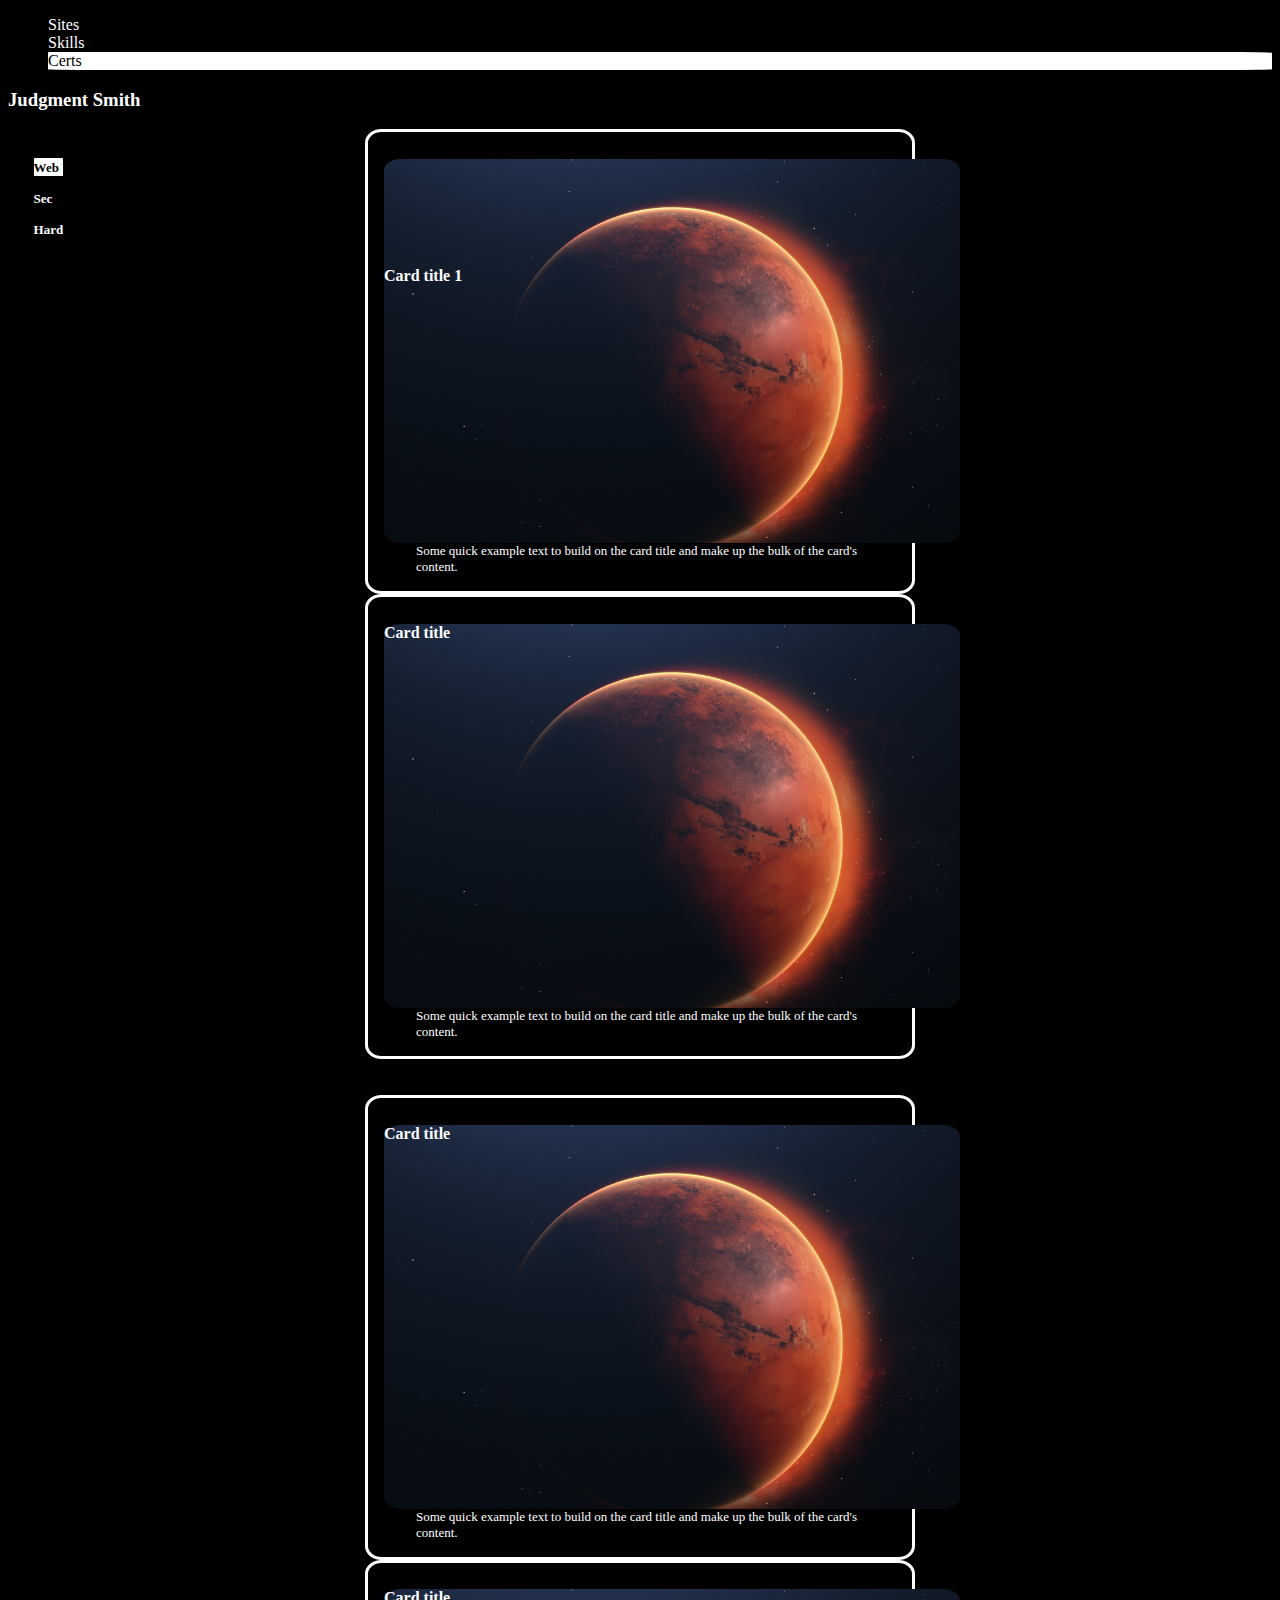
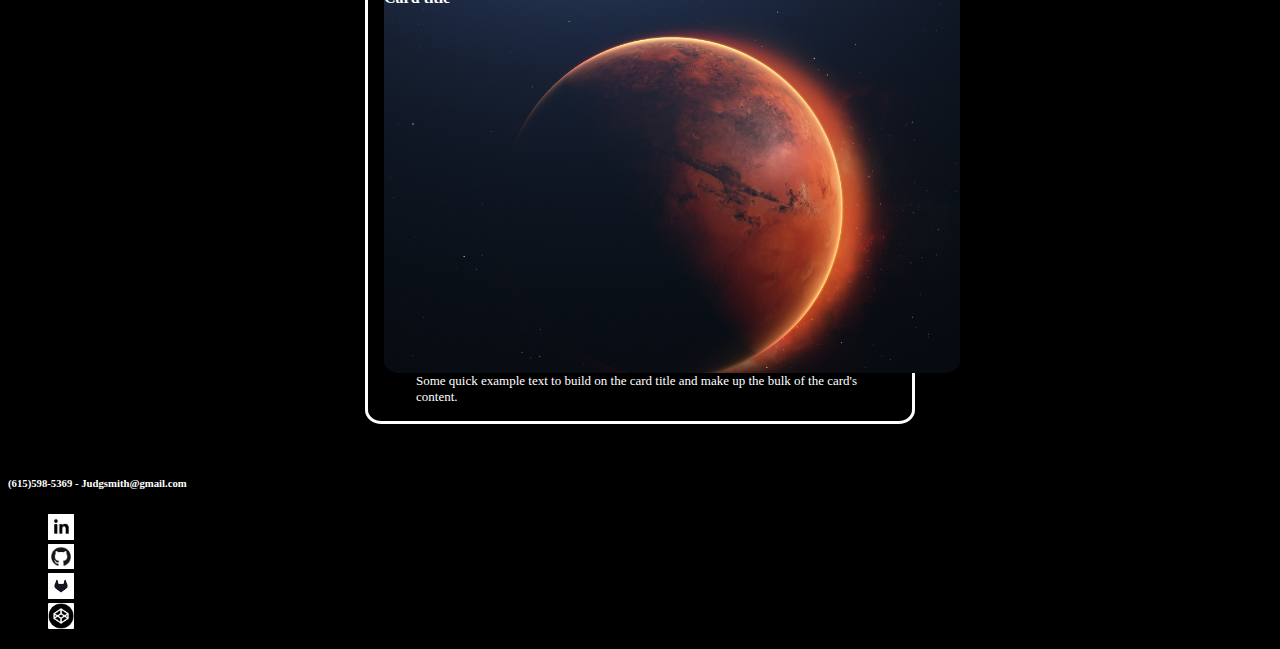
==== certs.html @ 0623de28 "first commit" ====
<!doctype html>
<html lang='en'>
  <head>
    <meta charset='utf-8'>
    <meta name='viewport' content='width=device-width, initial-scale=1'>
    <title>Bootstrap demo</title>
    
    <link href='https://cdn.jsdelivr.net/npm/bootstrap@5.2.2/dist/css/bootstrap.min.css' rel='stylesheet' integrity='sha384-Zenh87qX5JnK2Jl0vWa8Ck2rdkQ2Bzep5IDxbcnCeuOxjzrPF/et3URy9Bv1WTRi' crossorigin='anonymous'>
    <link rel='stylesheet' href='styles.css'>
  </head>
  <body style='background: black;'>

    <div class='container'>

      <header class='d-flex flex-wrap py-3 mb-4 border-bottom justify-content-between'>

        <ul class='nav nav-pills d-flex'>
          <li class='nav-item'><a href='index.html' class='nav-link'>Sites</a></li>
          <li class='nav-item'><a href='skills.html' class='nav-link'>Skills</a></li>
          <li class='nav-item activeLink'><a href='certs.html' class='nav-link activeLink'>Certs</a></li>
        </ul>

      
          <!--span class='fs-4 float-end mb-3 mb-md-0 me-md-auto link-body-emphasis text-decoration-none'>Simple header</span-->
          <h3 class='float-end d-flex'>Judgment Smith</h3>
        
      </header>
      <div class="sortconatiner d-flex flex-wrap mb-4 justify-content-end">
        <ul class='nav nav-pills d-flex float-end border-bottom sort'>
          <li id="1" onclick="sort('web'), setActiveTab('web')" class='nav-item activeTab'><h3 id="h1" class='nav-link tab activeTab'>Web</h3></li>
          <li id="2" onclick="sort('sec'), setActiveTab('sec')" class='nav-item'><h3 id="h2" class='nav-link tab'>Sec</h3></li>
          <li id="3" onclick="sort('hard'), setActiveTab('hard')" class='nav-item'><h3 id="h3" class='nav-link tab'>Hard</h3></li>
        </ul>
      </div>
    </div>
    <div id='cards' >
     <div class='cards d-flex flex-wrap justify-content-between container'>
    
        
      <div class='card-main d-flex row align-items-start'>
            
        <div class='card-img-top  d-flex'> <h1 class='card-title  d-flex'>Card title 1</h1></div>
        
        <div class='card-body  d-flex'>
          <p class='card-text  d-flex'>Some quick example text to build on the card title and make up the bulk of the card's content.</p>
          
        </div>
      </div>
       
          <div class='card-main d-flex row align-items-start'>
            
            <div class='card-img-top  d-flex'> <h1 class='card-title  d-flex'>Card title</h1></div>
            
            <div class='card-body  d-flex'>
              <p class='card-text  d-flex'>Some quick example text to build on the card title and make up the bulk of the card's content.</p>
              
            </div>
          </div>
      </div>
    
      <br>
      <br>
      <div class='cards d-flex flex-wrap justify-content-between container'>
    
        
        <div class='card-main d-flex row align-items-start'>
              
          <div class='card-img-top  d-flex'> <h1 class='card-title  d-flex'>Card title</h1></div>
          
          <div class='card-body  d-flex'>
            <p class='card-text  d-flex'>Some quick example text to build on the card title and make up the bulk of the card's content.</p>
            
          </div>
        </div>
         
            <div class='card-main d-flex row align-items-start'>
              
              <div class='card-img-top  d-flex'> <h1 class='card-title  d-flex'>Card title</h1></div>
              
              <div class='card-body  d-flex'>
                <p class='card-text  d-flex'>Some quick example text to build on the card title and make up the bulk of the card's content.</p>
                
              </div>
            </div>
        </div>
    
      </div>
    
      <div class='container'>
        <footer class='d-flex flex-wrap justify-content-between align-items-center py-3 my-4 border-top'>
          <div class='col-md-4 d-flex align-items-center'>
            <a href='/' class='mb-3 me-2 mb-md-0 text-body-secondary text-decoration-none lh-1'>
              <svg class='bi' width='30' height='24'><use xlink:href='#bootstrap'></use></svg>
            </a>
            
          <h6 class='mb-3 mb-md-0 text-body-secondary'>(615)598-5369 - Judgsmith@gmail.com</h6>
          </div>
  
          <ul class='nav col-md-4 justify-content-end list-unstyled d-flex'>
            <li class='ms-3'><a class='text-body-secondary' href='https://www.linkedin.com/in/judgmentsmith'><image class="logo" src="assets/linkedinLogo.png"></a></li>
            <li class='ms-3'><a class='text-body-secondary' href='https://github.com/TheBestNinja'><image class="logo" src="assets/GitHubLogo.png"></a></li>
            <li class='ms-3'><a class='text-body-secondary' href='https://gitlab.com/judgsmith'><image class="logo" src="assets/gitlabLogo.jpg"></a></li>
            <li class='ms-3'><a class='text-body-secondary' href='https://codepen.io/guildshark'><image class="logo" src="assets/codepenLogo.png"></a></li>
          </ul>
        </footer>
      </div>

        <script src='main.js'></script>
    <script src='https://cdn.jsdelivr.net/npm/bootstrap@5.2.2/dist/js/bootstrap.bundle.min.js' integrity='sha384-OERcA2EqjJCMA+/3y+gxIOqMEjwtxJY7qPCqsdltbNJuaOe923+mo//f6V8Qbsw3' crossorigin='anonymous'></script>
  </body>
</html>
---- styles.css ----
body{
    background: black;
}
header{
    background-color: black;     
}
.card-img-top{
    background-color: black;  
    width: 40vw;
}
.card-body{
    background-color: black;  
    width: 40vw;
}
.card-text{
    background-color: black;  
    width: 35vw;
    margin: auto;
}
.card-main{
    border: 0.2rem solid white;
    border-radius: 3%;
    padding: 1rem;
    width: 40vw; 
    margin: auto;
}
.card-img-top{
    width: 45vw;
    height: 30vw;
    background: url('placeholder.jpg');
    background-size: cover;
    border-radius: 3%;
}

.container{
    border-color: red;
}
h3{
    color: white;
}
p{
    color: white;
    font-size: small;
}
h1{
    color: white;
    font-size: medium;
}
h6{
    color: white;
}

span{
    color: #c9bebe;
}
.nav-link{
    color: white;
}
.nav-link:hover{
    color: rgb(230, 206, 206);
}
.activeLink{
    background: white;
    color: black;
    border-radius: 4%;
}
.activeTab{
    background: white;
    color: black;
    border-radius: 4% 4% 0 0;
}
.tab{

    font-size: small;
    
}
.logo{
    width: 2vw;
    border-radius: 4%;
    background-color: white;
}
.sort{
    width: max-content;
    float: left;
    padding-left: 2vw;
    
}
.sortconatiner{
    width: 80vw;
    float: left;
}
a{
    text-decoration: none;
}
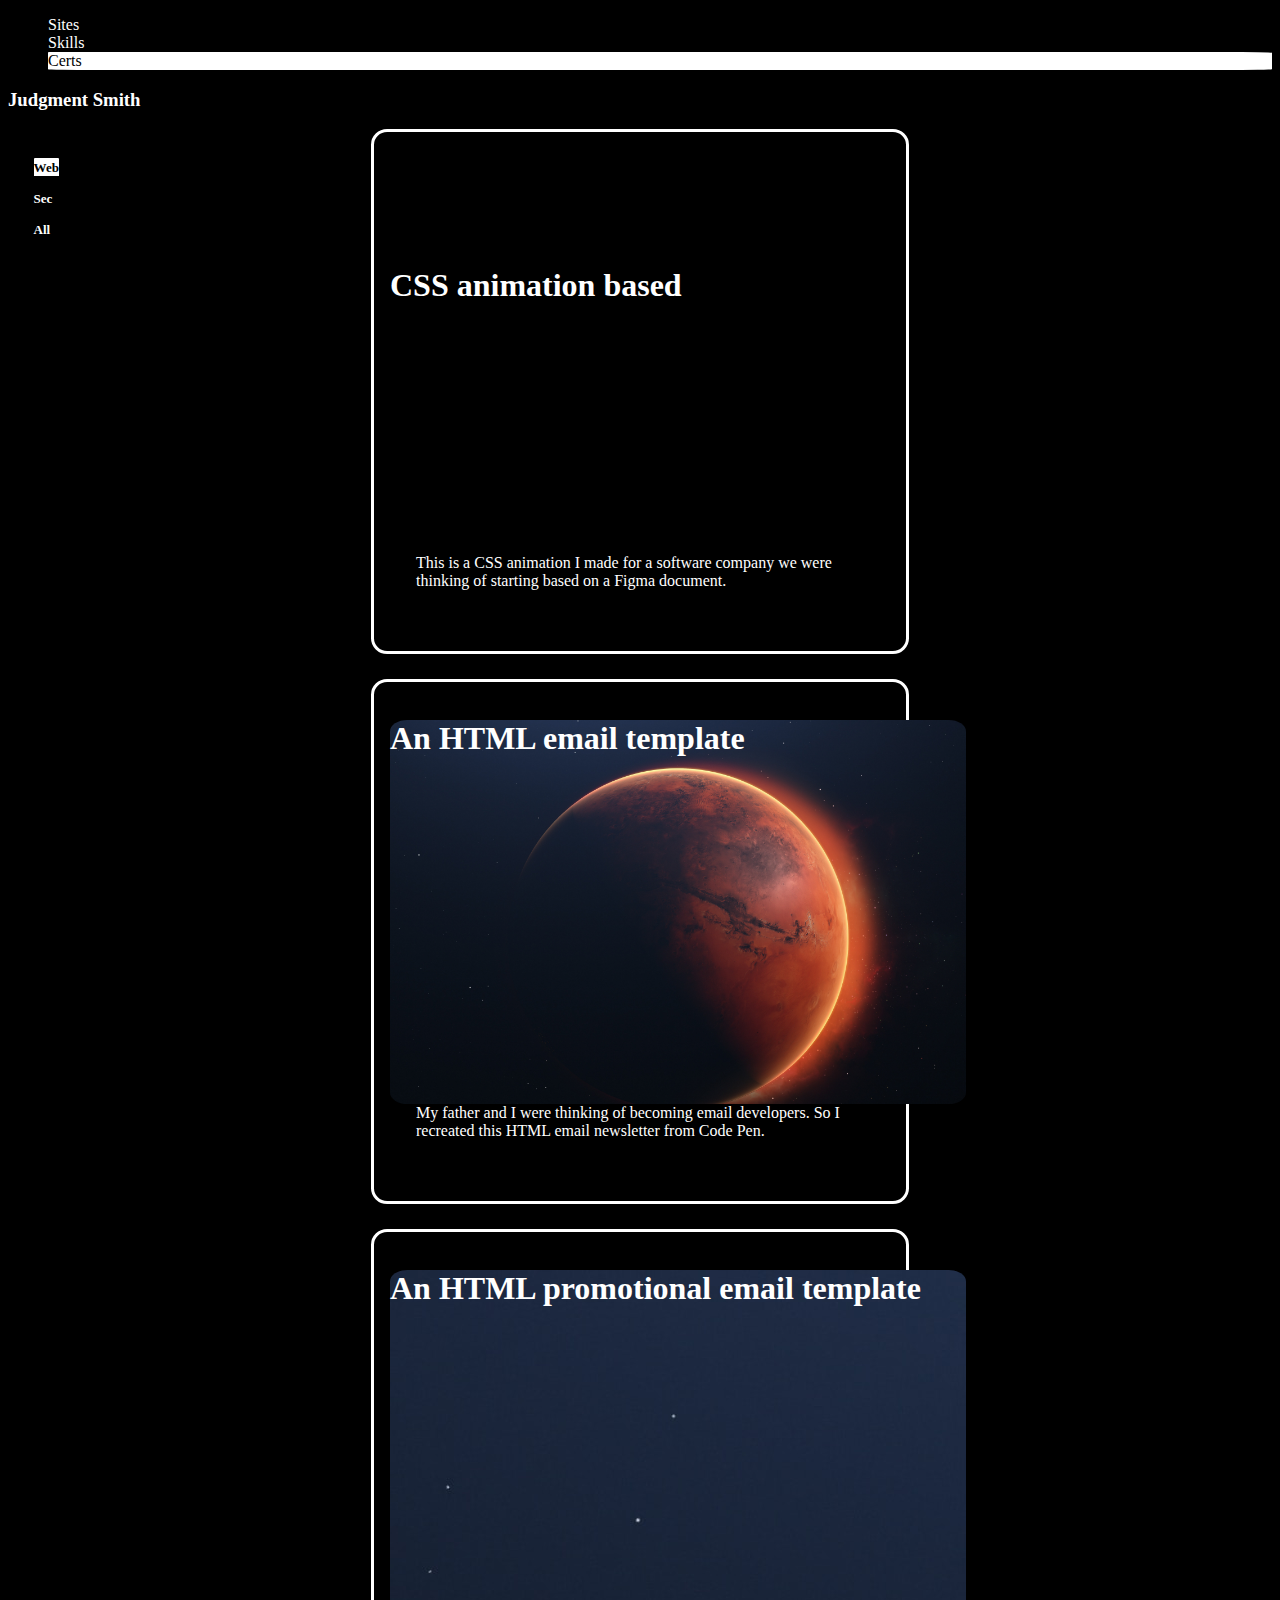
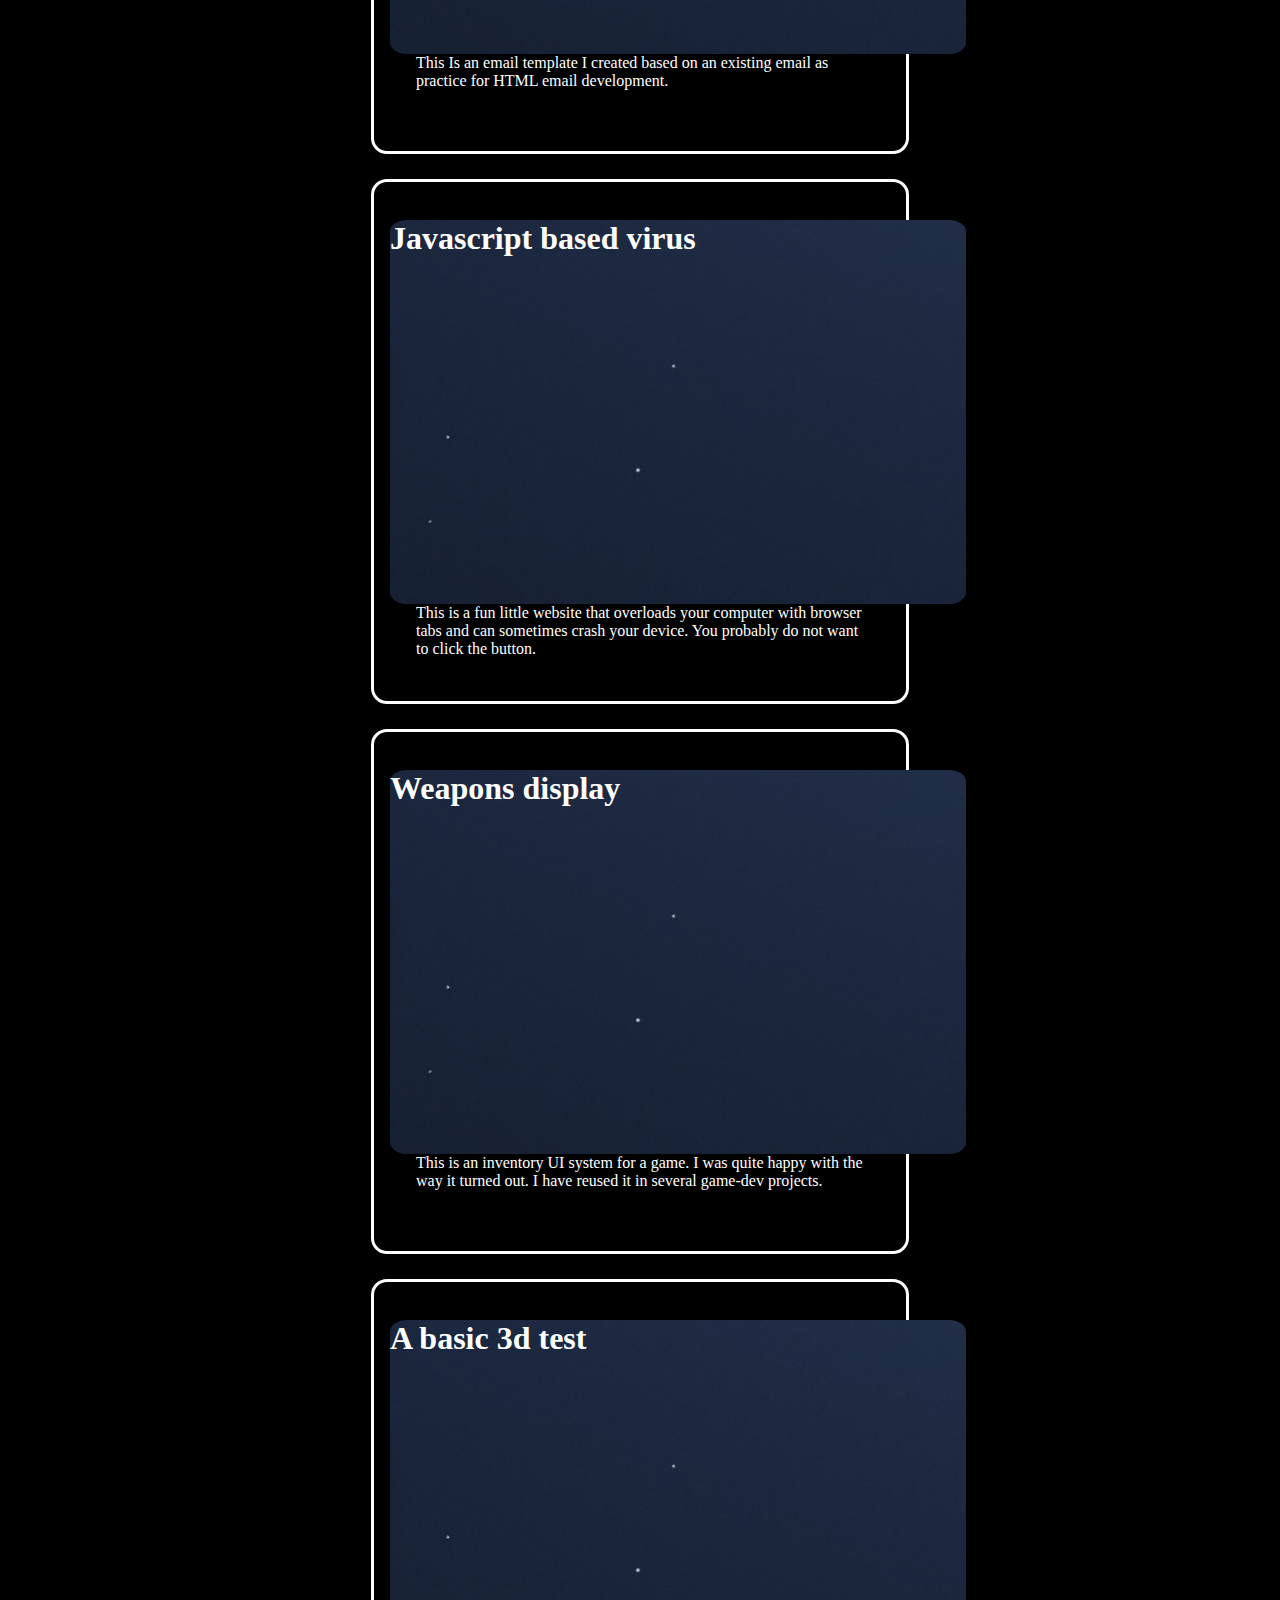
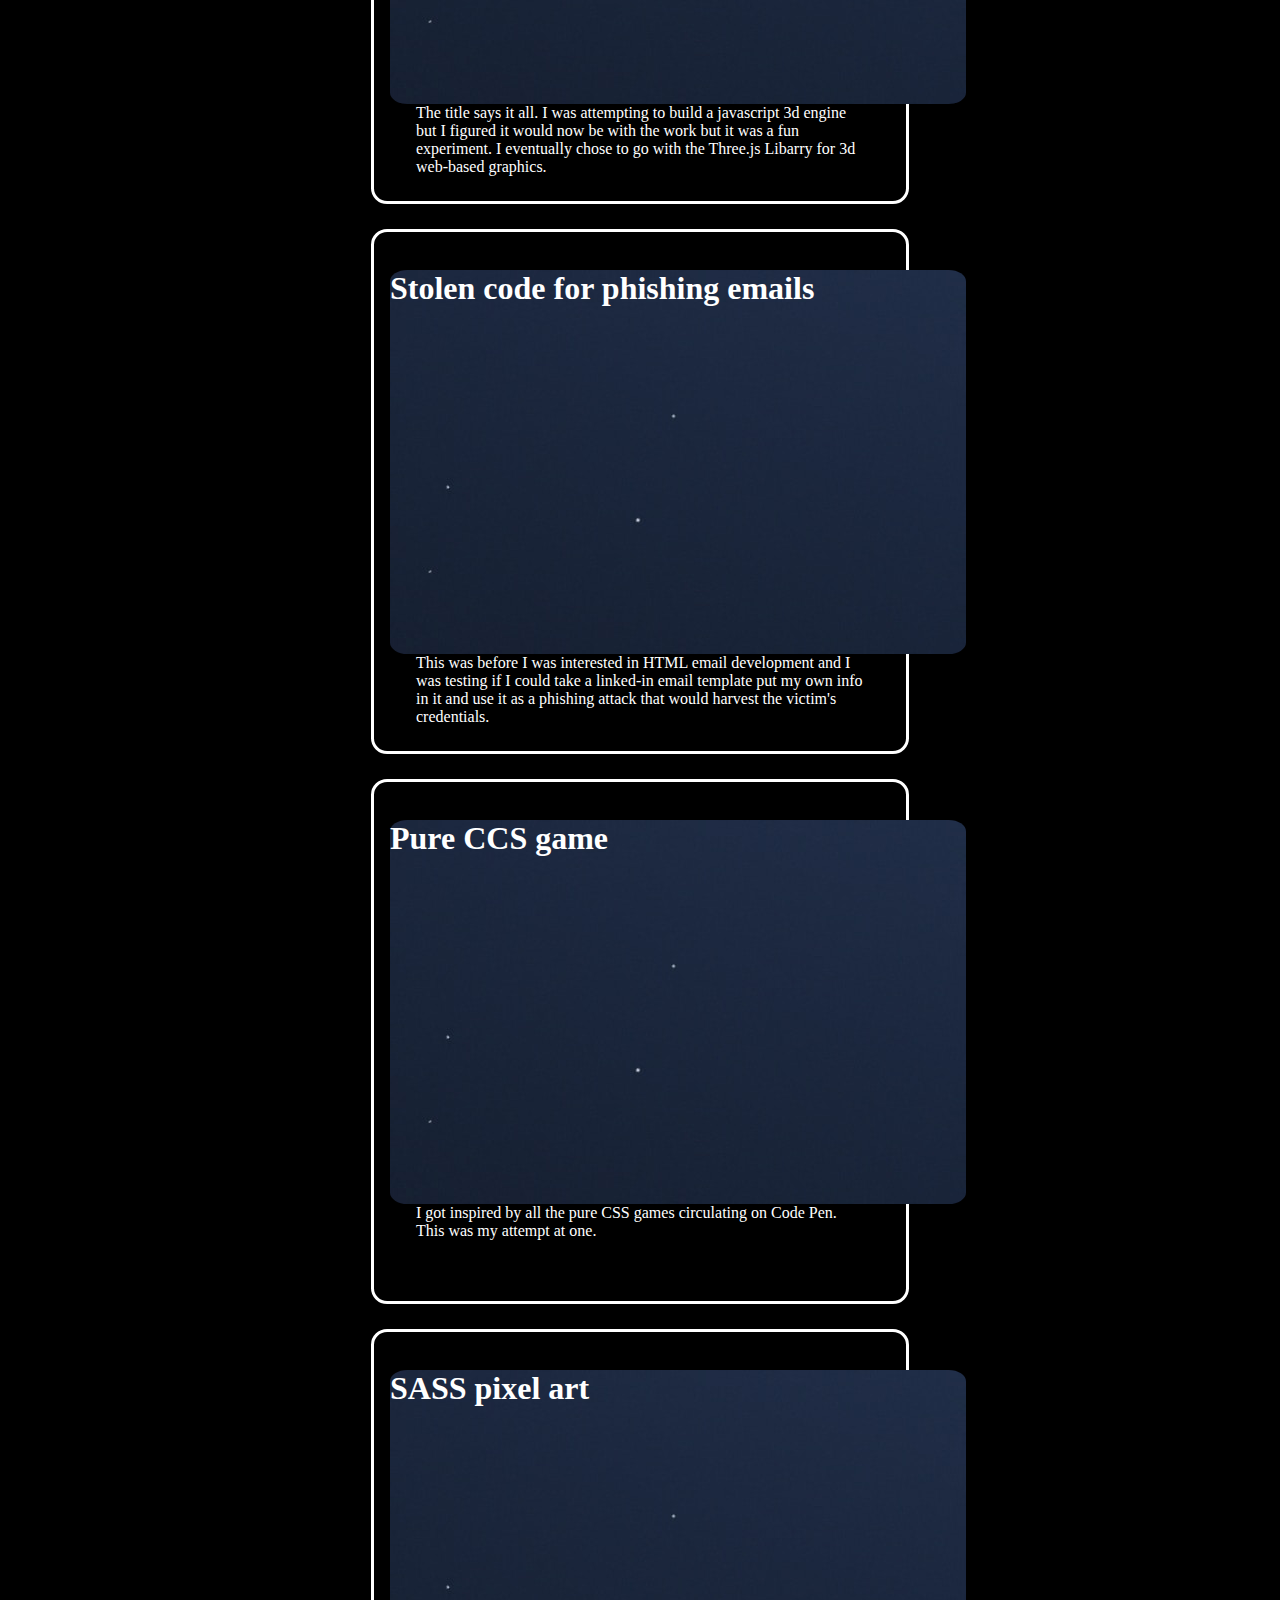
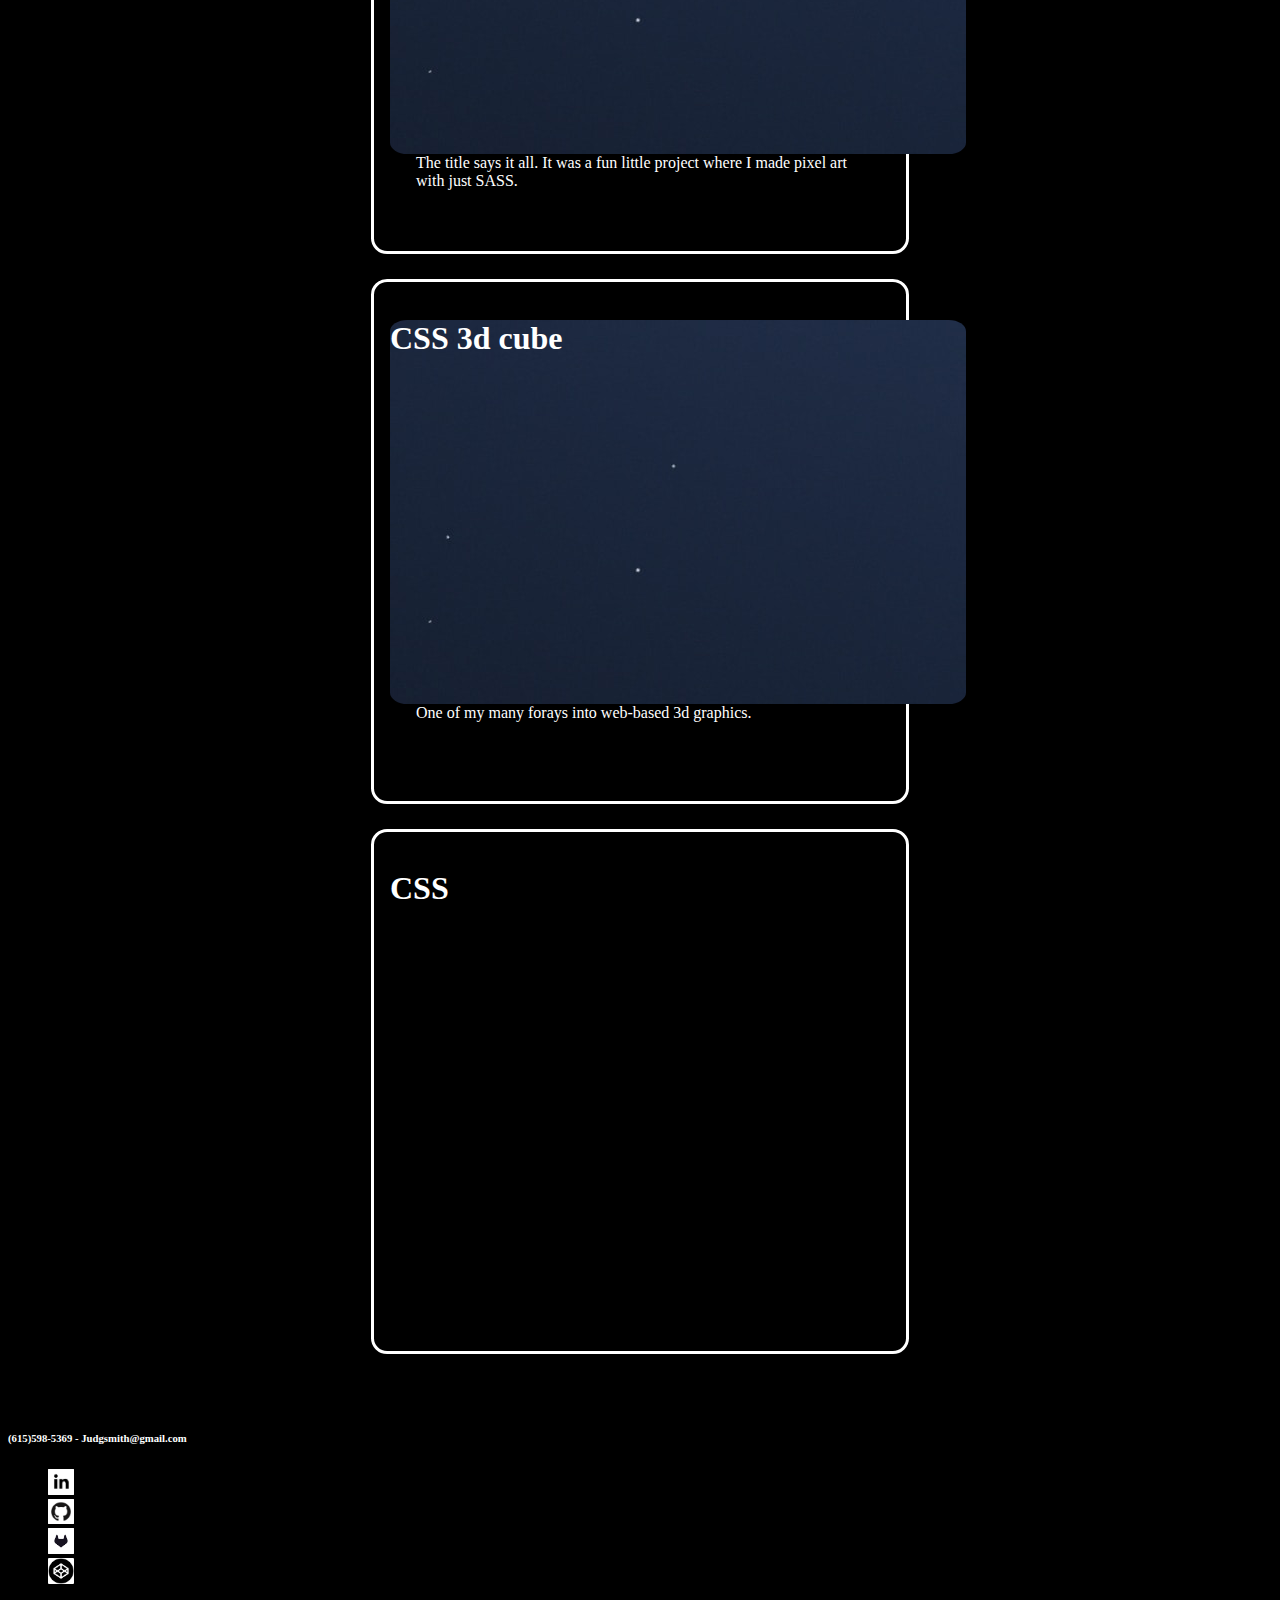
==== commit 4876d37c: "commit" ====
--- a/certs.html
+++ b/certs.html
@@ -8,7 +8,7 @@
     <link href='https://cdn.jsdelivr.net/npm/bootstrap@5.2.2/dist/css/bootstrap.min.css' rel='stylesheet' integrity='sha384-Zenh87qX5JnK2Jl0vWa8Ck2rdkQ2Bzep5IDxbcnCeuOxjzrPF/et3URy9Bv1WTRi' crossorigin='anonymous'>
     <link rel='stylesheet' href='styles.css'>
   </head>
-  <body style='background: black;'>
+  <body style='background: black;' onload="sort('all')">
 
     <div class='container'>
 
@@ -24,57 +24,49 @@
           <!--span class='fs-4 float-end mb-3 mb-md-0 me-md-auto link-body-emphasis text-decoration-none'>Simple header</span-->
           <h3 class='float-end d-flex'>Judgment Smith</h3>
         
-      </header>
-      <div class="sortconatiner d-flex flex-wrap mb-4 justify-content-end">
-        <ul class='nav nav-pills d-flex float-end border-bottom sort'>
-          <li id="1" onclick="sort('web'), setActiveTab('web')" class='nav-item activeTab'><h3 id="h1" class='nav-link tab activeTab'>Web</h3></li>
-          <li id="2" onclick="sort('sec'), setActiveTab('sec')" class='nav-item'><h3 id="h2" class='nav-link tab'>Sec</h3></li>
-          <li id="3" onclick="sort('hard'), setActiveTab('hard')" class='nav-item'><h3 id="h3" class='nav-link tab'>Hard</h3></li>
-        </ul>
-      </div>
-    </div>
-    <div id='cards' >
-     <div class='cards d-flex flex-wrap justify-content-between container'>
-    
-        
-      <div class='card-main d-flex row align-items-start'>
-            
-        <div class='card-img-top  d-flex'> <h1 class='card-title  d-flex'>Card title 1</h1></div>
-        
-        <div class='card-body  d-flex'>
-          <p class='card-text  d-flex'>Some quick example text to build on the card title and make up the bulk of the card's content.</p>
+        </header>
+      
+        <div class="sortconatiner d-flex flex-wrap mb-4 justify-content-end">
+          <ul class='nav nav-pills d-flex float-end border-bottom sort'>
+            <li id="1" onclick="sort('web'), setActiveTab('web')" class='nav-item activeTab'><h3 id="h1" class='nav-link tab activeTab'>Web</h3></li>
+            <li id="2" onclick="sort('sec'), setActiveTab('sec')" class='nav-item'><h3 id="h2" class='nav-link tab'>Sec</h3></li>
+            <li id="4" onclick="sort('all'), setActiveTab('all')" class='nav-item'><h3 id="h4" class='nav-link tab'>All</h3></li>
+          </ul>
           
         </div>
-      </div>
-       
+        <div id='cards' class='cards d-flex flex-wrap justify-content-between container' >
+        
+         <div class='cards d-flex flex-wrap justify-content-between container'>
+        
+            
           <div class='card-main d-flex row align-items-start'>
-            
-            <div class='card-img-top  d-flex'> <h1 class='card-title  d-flex'>Card title</h1></div>
+                
+            <div class='card-img-top  d-flex'  style='background: url("assets/placeholder.jpg")'> <h1 class='card-title  d-flex'>Card title 1</h1></div>
             
             <div class='card-body  d-flex'>
               <p class='card-text  d-flex'>Some quick example text to build on the card title and make up the bulk of the card's content.</p>
               
             </div>
           </div>
-      </div>
-    
-      <br>
-      <br>
-      <div class='cards d-flex flex-wrap justify-content-between container'>
-    
+           
+              <div class='card-main d-flex row align-items-start'>
+                
+                <div class='card-img-top  d-flex'> <h1 class='card-title  d-flex'>Card title</h1></div>
+                
+                <div class='card-body  d-flex'>
+                  <p class='card-text  d-flex'>Some quick example text to build on the card title and make up the bulk of the card's content.</p>
+                  
+                </div>
+              </div>
         
-        <div class='card-main d-flex row align-items-start'>
-              
-          <div class='card-img-top  d-flex'> <h1 class='card-title  d-flex'>Card title</h1></div>
-          
-          <div class='card-body  d-flex'>
-            <p class='card-text  d-flex'>Some quick example text to build on the card title and make up the bulk of the card's content.</p>
+          </div>
+        
+        
+          <div class='cards d-flex flex-wrap justify-content-between container'>
+        
             
-          </div>
-        </div>
-         
             <div class='card-main d-flex row align-items-start'>
-              
+                  
               <div class='card-img-top  d-flex'> <h1 class='card-title  d-flex'>Card title</h1></div>
               
               <div class='card-body  d-flex'>
@@ -82,28 +74,38 @@
                 
               </div>
             </div>
-        </div>
-    
-      </div>
-    
-      <div class='container'>
-        <footer class='d-flex flex-wrap justify-content-between align-items-center py-3 my-4 border-top'>
-          <div class='col-md-4 d-flex align-items-center'>
-            <a href='/' class='mb-3 me-2 mb-md-0 text-body-secondary text-decoration-none lh-1'>
-              <svg class='bi' width='30' height='24'><use xlink:href='#bootstrap'></use></svg>
-            </a>
-            
-          <h6 class='mb-3 mb-md-0 text-body-secondary'>(615)598-5369 - Judgsmith@gmail.com</h6>
+             
+                <div class='card-main d-flex row align-items-start'>
+                  
+                  <div class='card-img-top  d-flex'> <h1 class='card-title  d-flex'>Card title</h1></div>
+                  
+                  <div class='card-body  d-flex'>
+                    <p class='card-text  d-flex'>Some quick example text to build on the card title and make up the bulk of the card's content.</p>
+                    
+                  </div>
+                </div>
+            </div>
+        
           </div>
-  
-          <ul class='nav col-md-4 justify-content-end list-unstyled d-flex'>
-            <li class='ms-3'><a class='text-body-secondary' href='https://www.linkedin.com/in/judgmentsmith'><image class="logo" src="assets/linkedinLogo.png"></a></li>
-            <li class='ms-3'><a class='text-body-secondary' href='https://github.com/TheBestNinja'><image class="logo" src="assets/GitHubLogo.png"></a></li>
-            <li class='ms-3'><a class='text-body-secondary' href='https://gitlab.com/judgsmith'><image class="logo" src="assets/gitlabLogo.jpg"></a></li>
-            <li class='ms-3'><a class='text-body-secondary' href='https://codepen.io/guildshark'><image class="logo" src="assets/codepenLogo.png"></a></li>
-          </ul>
-        </footer>
-      </div>
+        
+            <div class='container'>
+              <footer class='d-flex flex-wrap justify-content-between align-items-center py-3 my-4 border-top'>
+                <div class='col-md-4 d-flex align-items-center'>
+                  <a href='/' class='mb-3 me-2 mb-md-0 text-body-secondary text-decoration-none lh-1'>
+                    <svg class='bi' width='30' height='24'><use xlink:href='#bootstrap'></use></svg>
+                  </a>
+                  
+                <h6 class='mb-3 mb-md-0 text-body-secondary'>(615)598-5369 - Judgsmith@gmail.com</h6>
+                </div>
+        
+                <ul class='nav col-md-4 justify-content-end list-unstyled d-flex'>
+                  <li class='ms-3'><a class='text-body-secondary' href='https://www.linkedin.com/in/judgmentsmith'><image class="logo" src="assets/linkedinLogo.png"></a></li>
+                  <li class='ms-3'><a class='text-body-secondary' href='https://github.com/TheBestNinja'><image class="logo" src="assets/GitHubLogo.png"></a></li>
+                  <li class='ms-3'><a class='text-body-secondary' href='https://gitlab.com/judgsmith'><image class="logo" src="assets/gitlabLogo.jpg"></a></li>
+                  <li class='ms-3'><a class='text-body-secondary' href='https://codepen.io/guildshark'><image class="logo" src="assets/codepenLogo.png"></a></li>
+                </ul>
+              </footer>
+            </div>
 
         <script src='main.js'></script>
     <script src='https://cdn.jsdelivr.net/npm/bootstrap@5.2.2/dist/js/bootstrap.bundle.min.js' integrity='sha384-OERcA2EqjJCMA+/3y+gxIOqMEjwtxJY7qPCqsdltbNJuaOe923+mo//f6V8Qbsw3' crossorigin='anonymous'></script>
--- a/styles.css
+++ b/styles.css
@@ -4,26 +4,13 @@
 header{
     background-color: black;     
 }
-.card-img-top{
-    background-color: black;  
-    width: 40vw;
-}
-.card-body{
-    background-color: black;  
-    width: 40vw;
-}
+
 .card-text{
     background-color: black;  
     width: 35vw;
     margin: auto;
 }
-.card-main{
-    border: 0.2rem solid white;
-    border-radius: 3%;
-    padding: 1rem;
-    width: 40vw; 
-    margin: auto;
-}
+
 .card-img-top{
     width: 45vw;
     height: 30vw;
@@ -33,18 +20,17 @@
 }
 
 .container{
-    border-color: red;
+    border-color: rgb(255, 255, 255)(255, 255, 255);
 }
 h3{
     color: white;
 }
 p{
     color: white;
-    font-size: small;
+    
 }
 h1{
-    color: white;
-    font-size: medium;
+    color: white; 
 }
 h6{
     color: white;
@@ -55,6 +41,7 @@
 }
 .nav-link{
     color: white;
+
 }
 .nav-link:hover{
     color: rgb(230, 206, 206);
@@ -70,10 +57,9 @@
     border-radius: 4% 4% 0 0;
 }
 .tab{
+    font-size: small; 
+}
 
-    font-size: small;
-    
-}
 .logo{
     width: 2vw;
     border-radius: 4%;
@@ -91,4 +77,118 @@
 }
 a{
     text-decoration: none;
-}+}
+.cardrow{
+    
+    margin: auto;
+    width: fit-content;
+}
+#cards{
+    margin: auto;
+    width: 80vw;
+}
+
+
+.card-main{
+    border: 0.2rem solid white;
+    border-radius: 3%;
+    padding: 1rem;
+    width: 38vw; 
+    height: 38vw; 
+    min-width: 500px;
+    margin: auto;
+    margin-bottom: 2vw;
+}
+
+@media screen and (max-device-width: 4in) and (orientation: landscape){
+    .card-main{
+        border: 0.2rem solid rgb(255, 255, 255);
+        border-radius: 3%;
+        padding: 1vw;
+        width: 70vw;  
+        height: fit-content;
+        margin: auto;
+        margin-bottom: 2vw;
+    }
+
+    .card-img-top{
+        width: 68vw;
+        height: 68vw;
+        background: url('placeholder.jpg');
+        background-size: cover;
+        border-radius: 3%;
+        margin: auto;
+    }
+    .card-text{
+        background-color: black;  
+        width: 68vw;
+        margin: auto;
+        font-size: 2vw;
+    }
+    .tab{
+        font-size: 20px;
+    }
+    .sort{
+        width: max-content;
+       margin-right: 10vw;
+         
+    }
+    .logo{
+        width: 4vw;
+        border-radius: 4%;
+        background-color: white;
+    }
+    h3{
+        color: white;
+        font-size: 3vw;
+    }
+}
+
+
+@media screen and (max-device-width: 4in) and (orientation: portrait){
+    .card-main{
+        border: 0.2rem solid rgb(255, 255, 255);
+        border-radius: 3%;
+        padding: 1vw;
+        width: 70vw;  
+        height: fit-content;
+        margin: auto;
+        margin-bottom: 2vw;
+    }
+
+    .card-img-top{
+        width: 68vw;
+        height: 68vw;
+        background: url('placeholder.jpg');
+        background-size: cover;
+        border-radius: 3%;
+        margin: auto;
+    }
+    .card-text{
+        background-color: black;  
+        width: 68vw;
+        margin: auto;
+        font-size: 2vw;
+    }
+
+    .sort{
+        width: max-content;
+       margin: auto;
+       padding-left: 0;    
+    }
+    .tab{
+        font-size: 25px;
+    }
+    .logo{
+        width: 4vw;
+        border-radius: 4%;
+        background-color: white;
+    }
+    h3{
+        color: white;
+        font-size: 3vw;
+    }
+    .nav-link{
+        font-size: 3vw;
+    }
+}
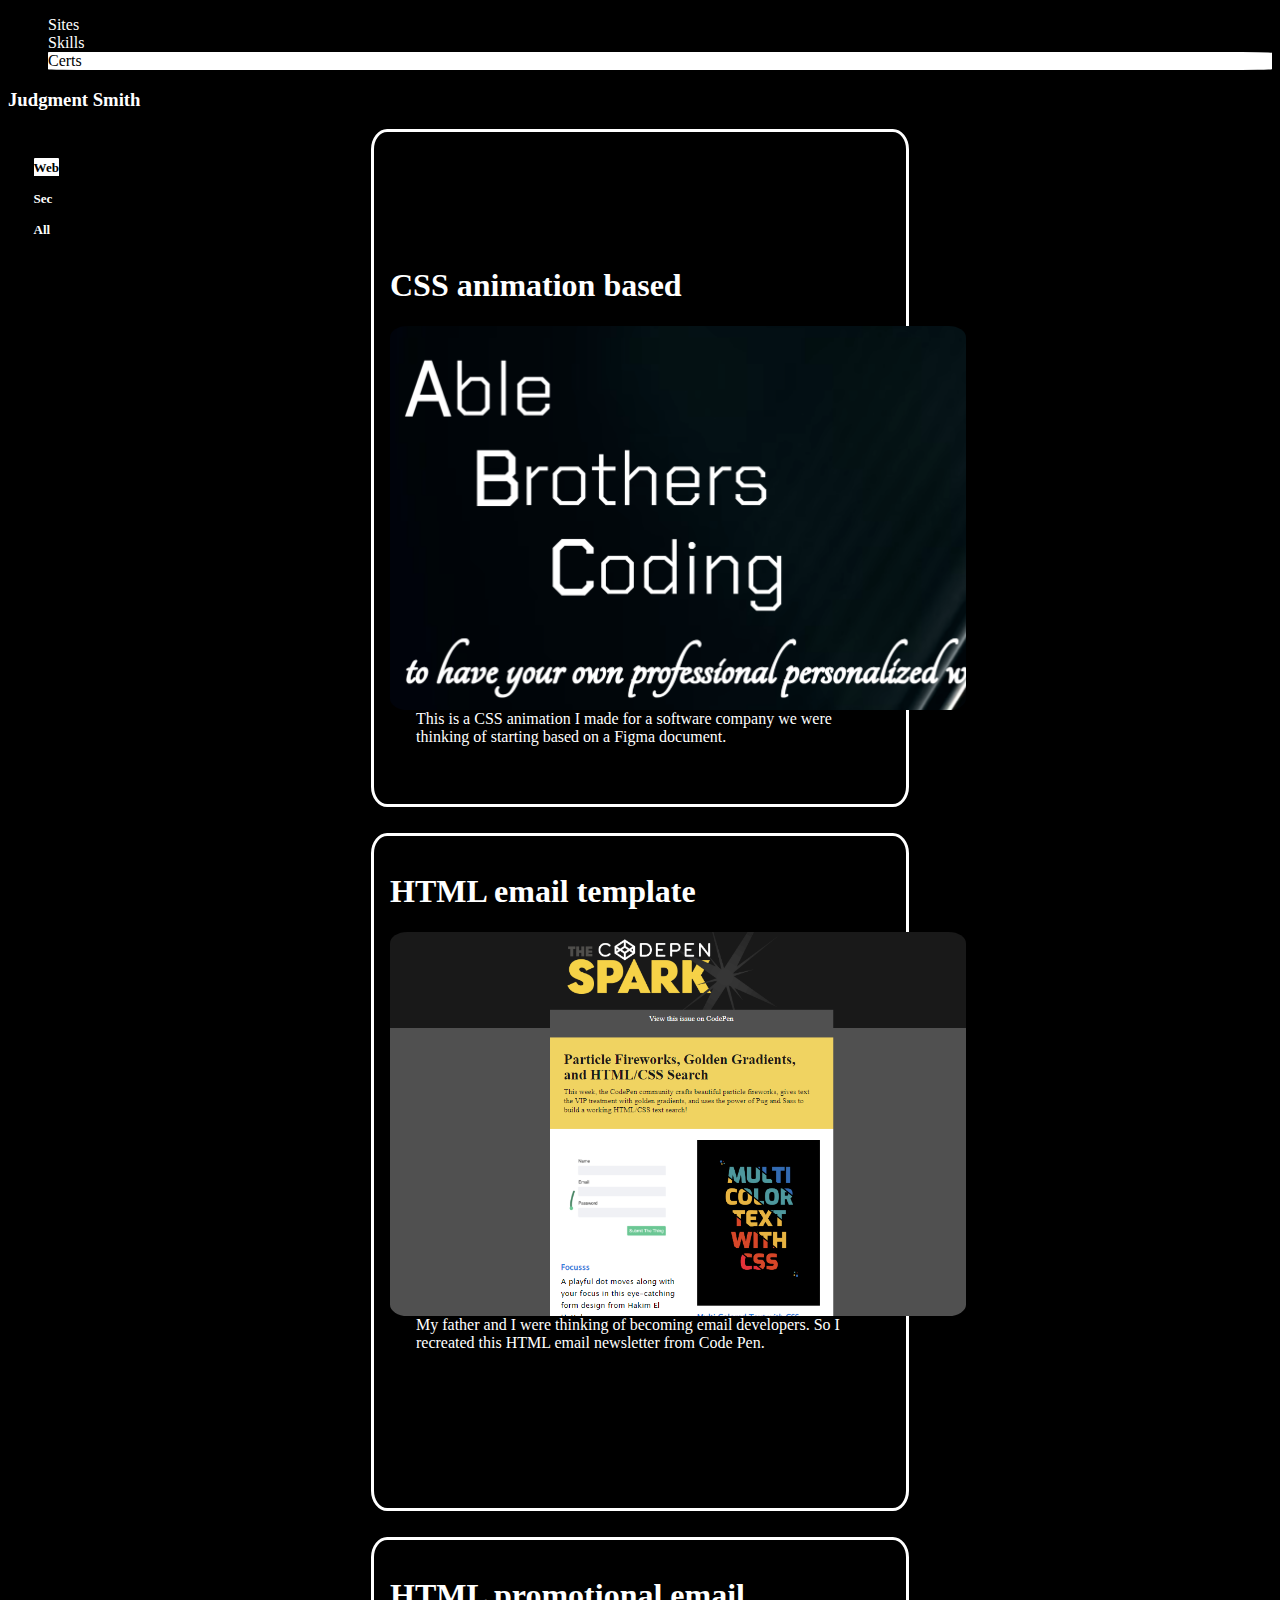
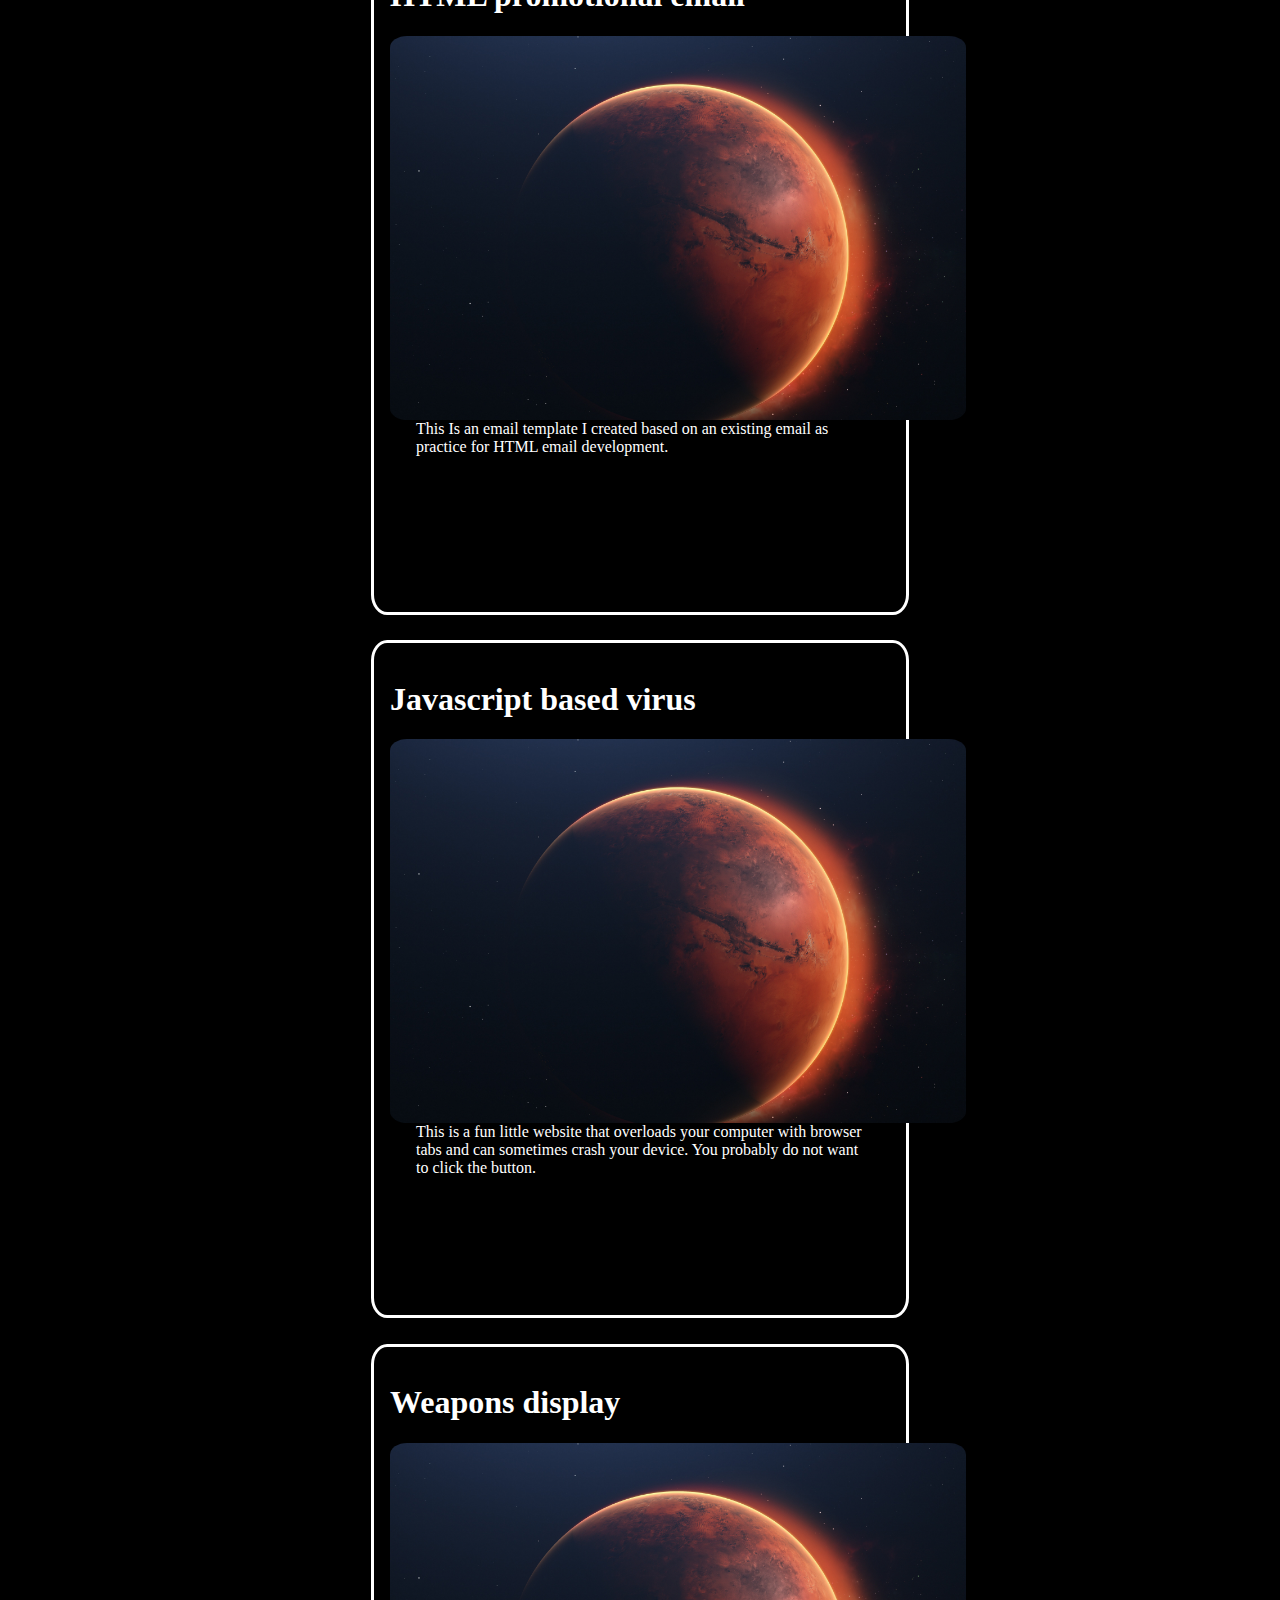
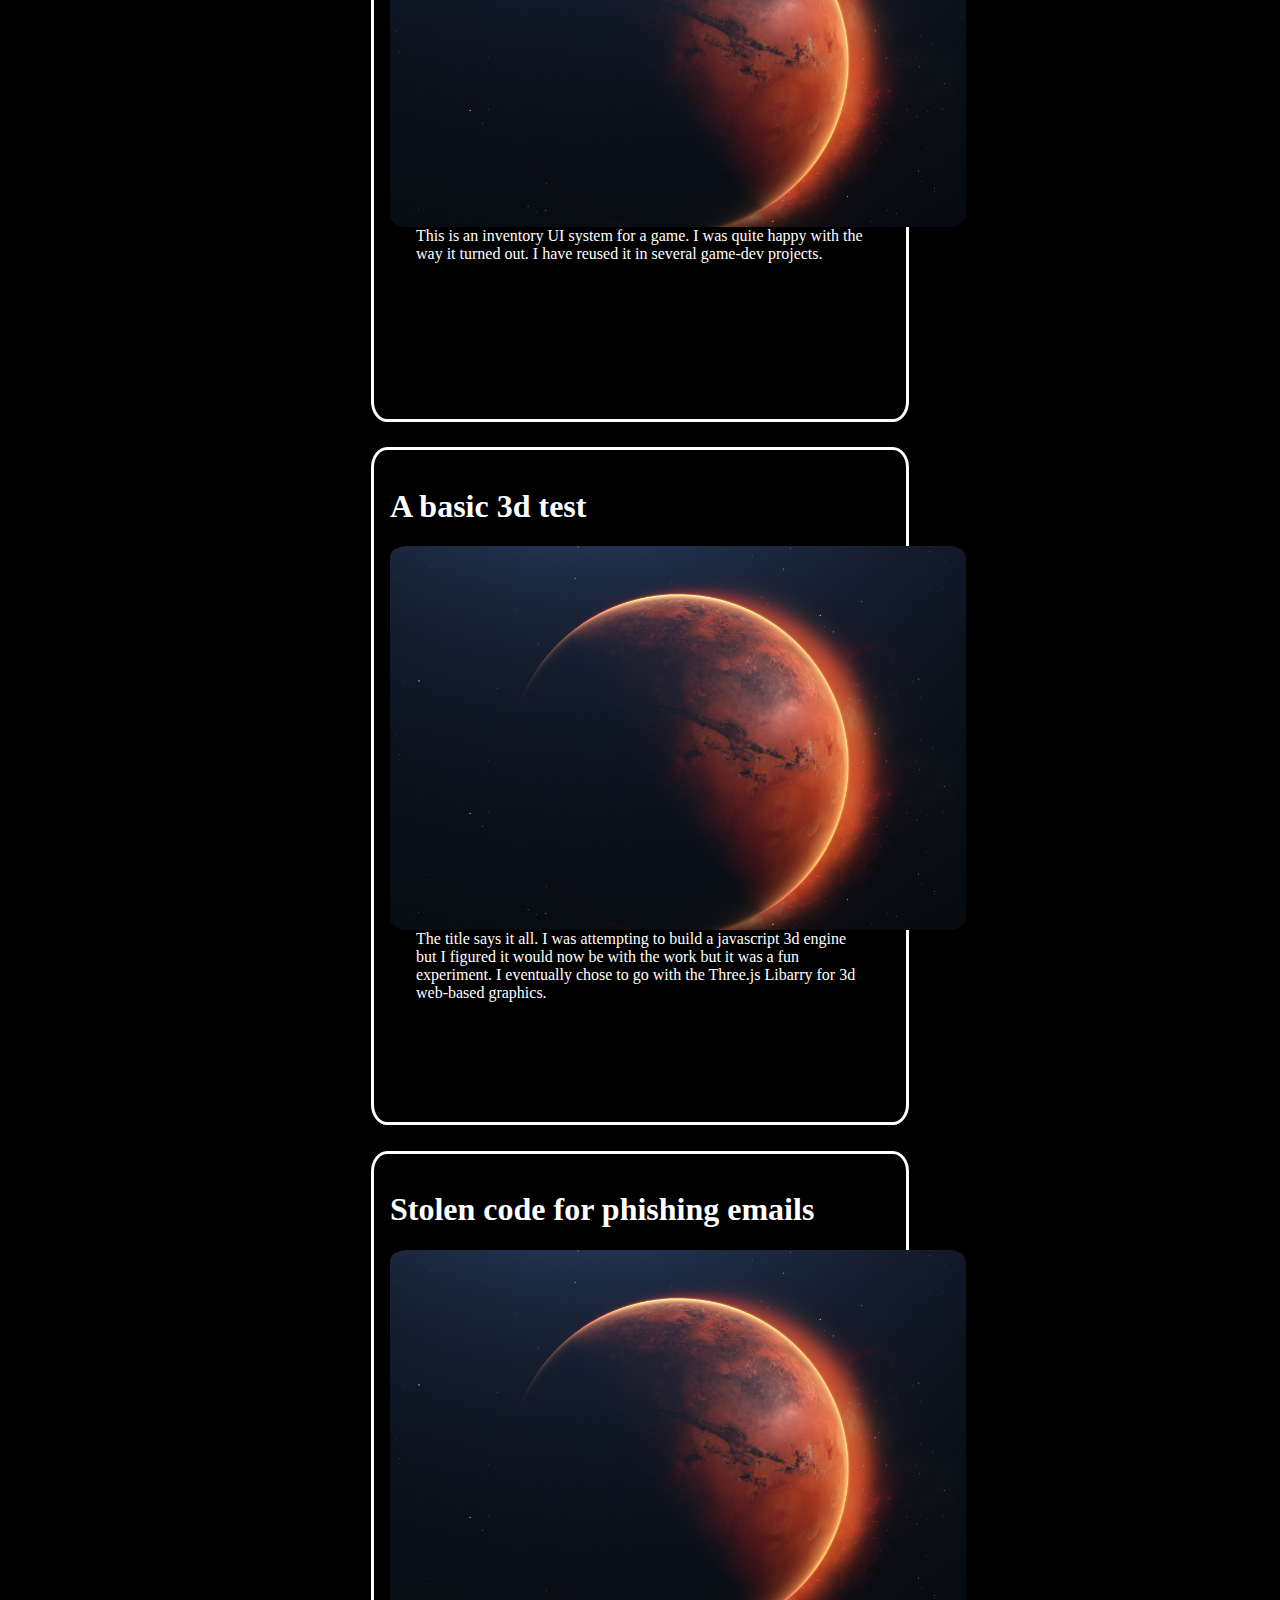
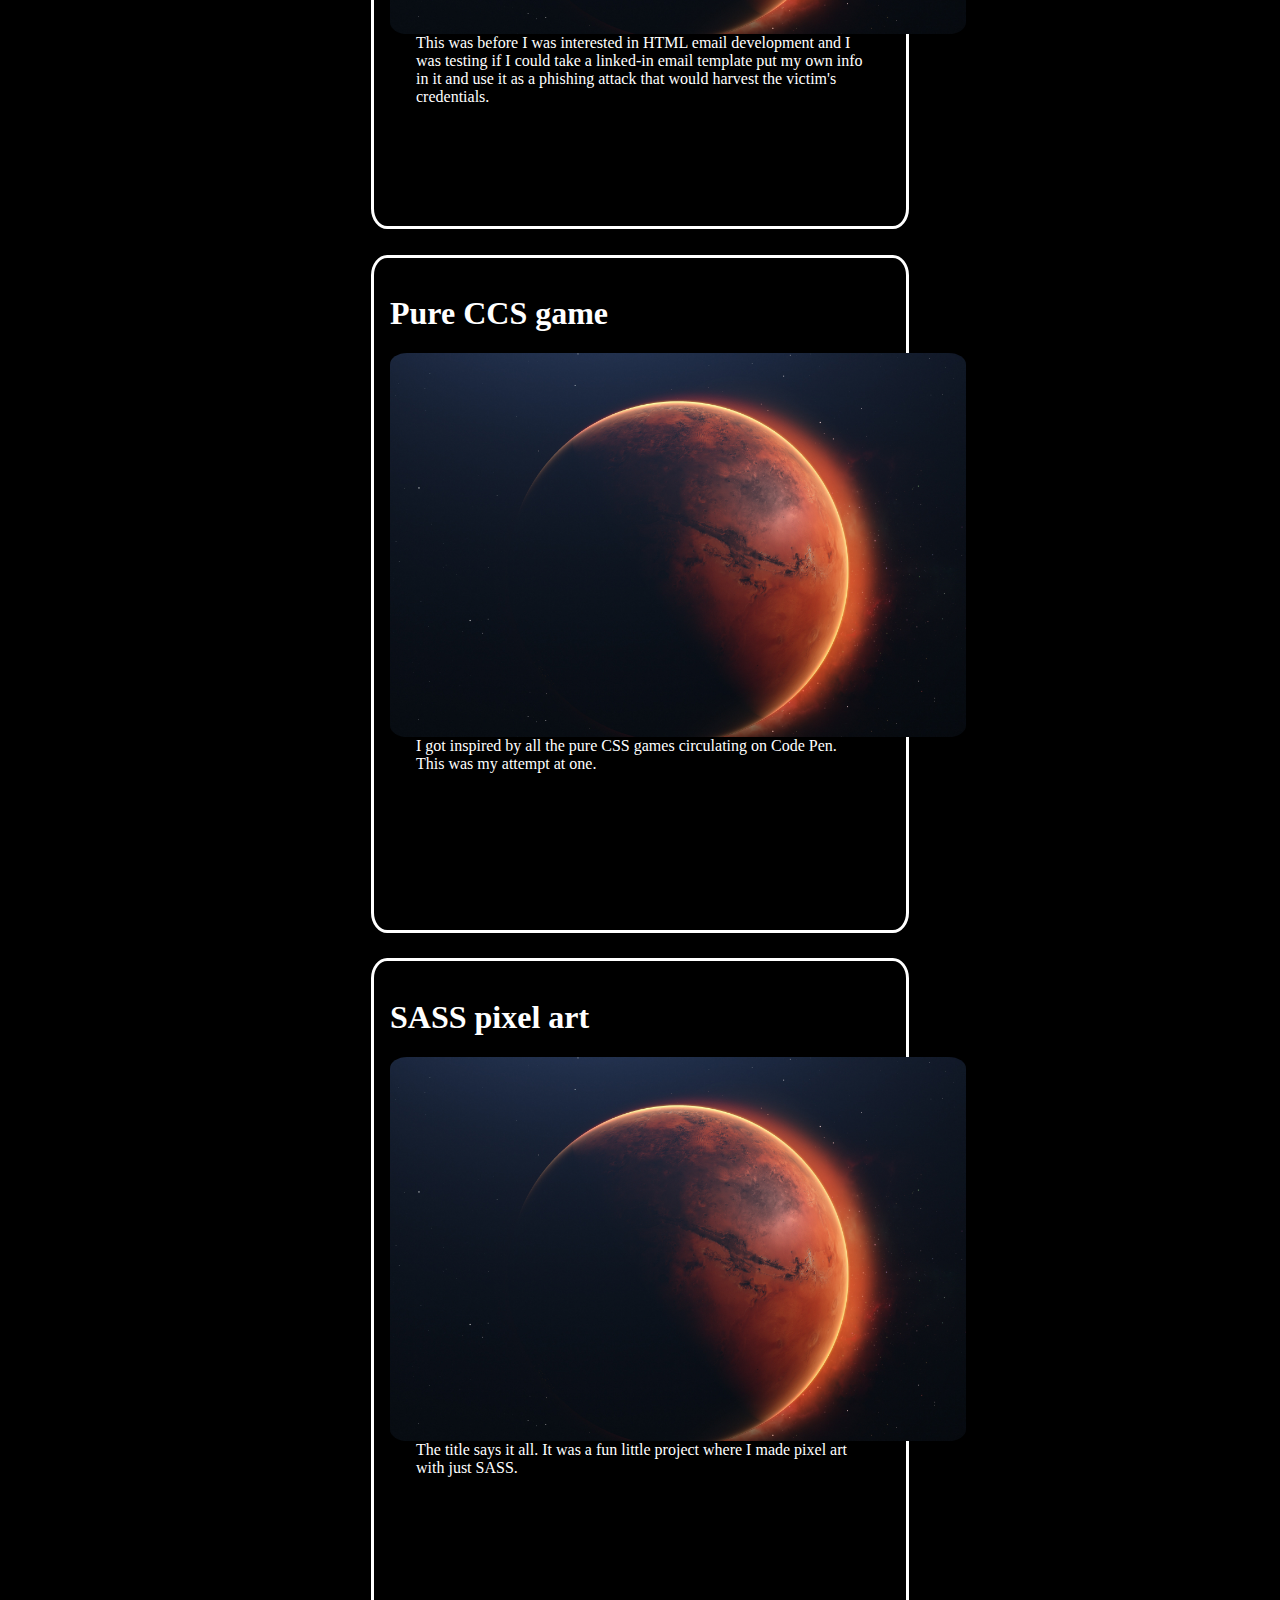
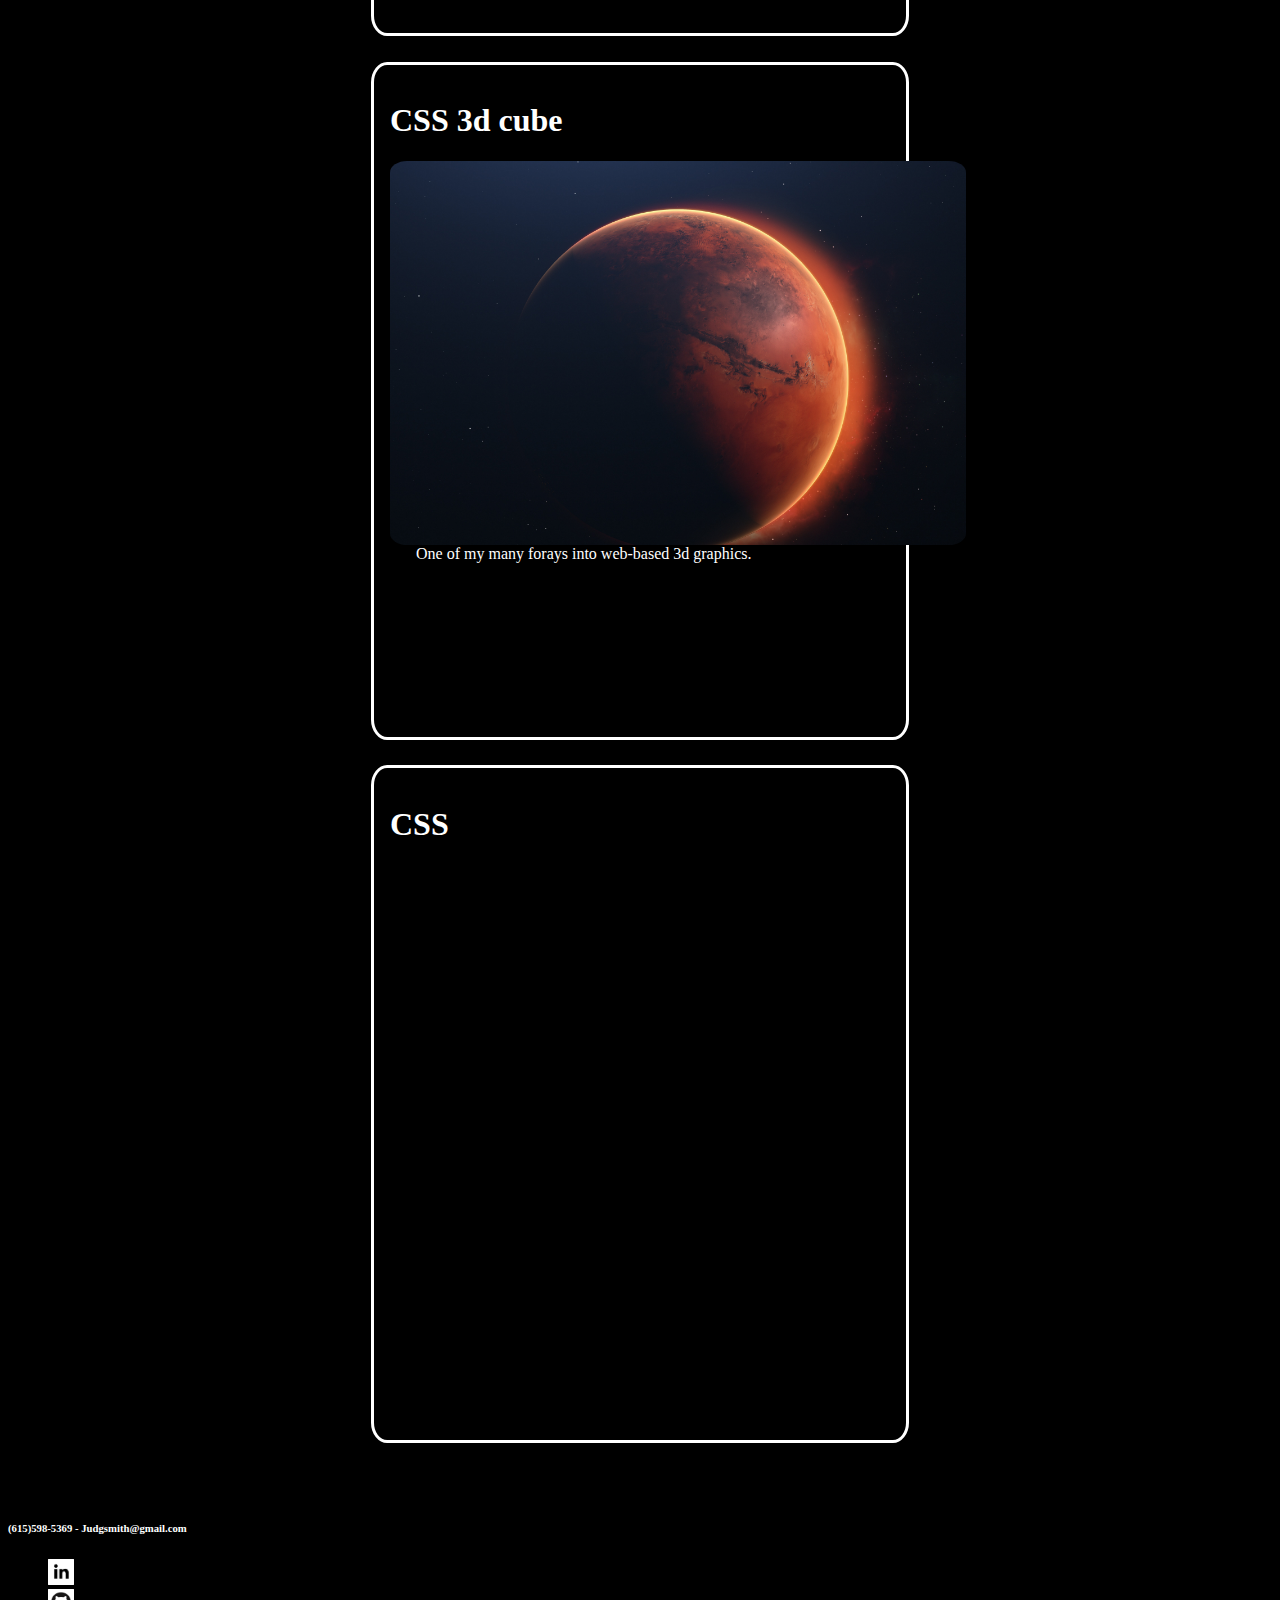
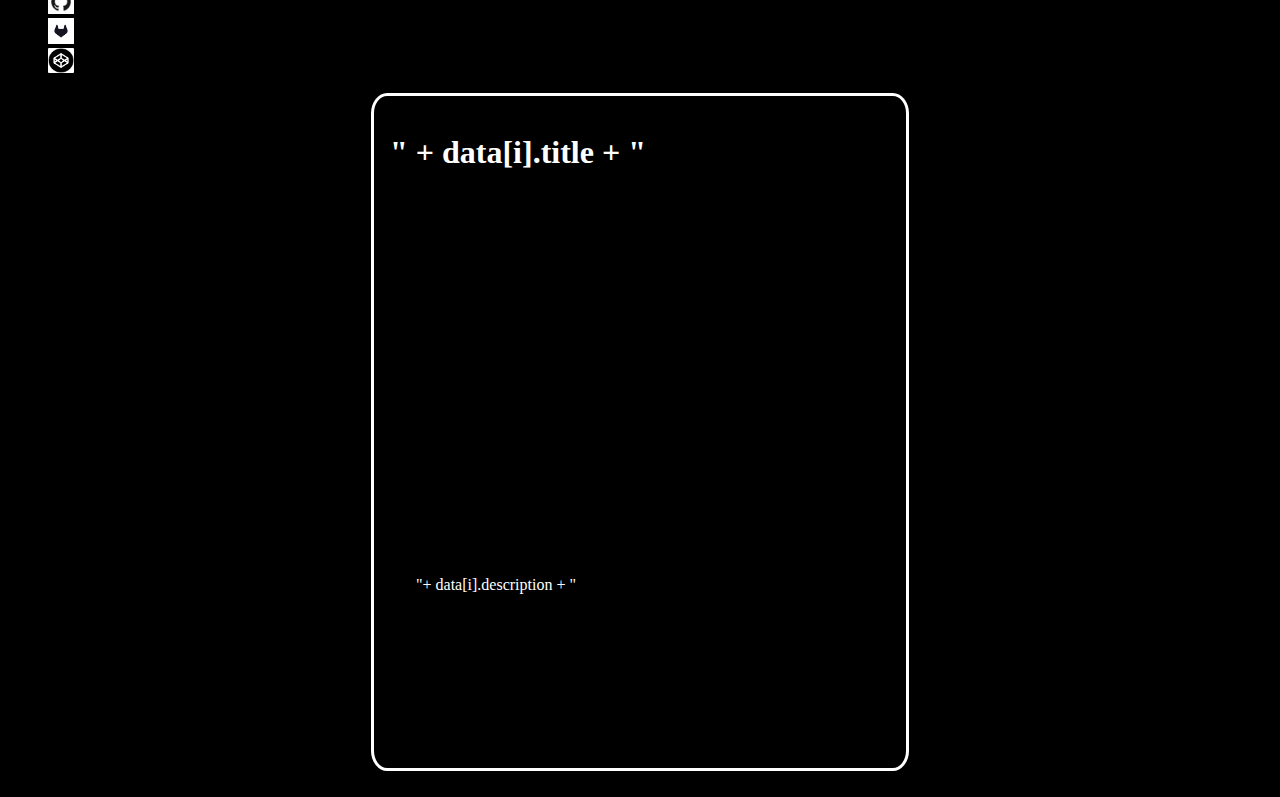
==== commit 8f6ef67d: "main" ====
--- a/certs.html
+++ b/certs.html
@@ -110,4 +110,7 @@
         <script src='main.js'></script>
     <script src='https://cdn.jsdelivr.net/npm/bootstrap@5.2.2/dist/js/bootstrap.bundle.min.js' integrity='sha384-OERcA2EqjJCMA+/3y+gxIOqMEjwtxJY7qPCqsdltbNJuaOe923+mo//f6V8Qbsw3' crossorigin='anonymous'></script>
   </body>
-</html>+</html>
+
+
+<a href='"+ data[i].url +"'> <div class='card-main d-flex row align-items-start'>  <h1 class='card-title  d-flex'>" + data[i].title + "</h1><div class='card-img-top  d-flex' style='background: url("+ data[i].image +"); background-size: contain;'></div> <div class='card-body  d-flex'><p class='card-text  d-flex'>"+ data[i].description + "</p></div></div></a>--- a/styles.css
+++ b/styles.css
@@ -94,7 +94,7 @@
     border-radius: 3%;
     padding: 1rem;
     width: 38vw; 
-    height: 38vw; 
+    height: 50vw; 
     min-width: 500px;
     margin: auto;
     margin-bottom: 2vw;
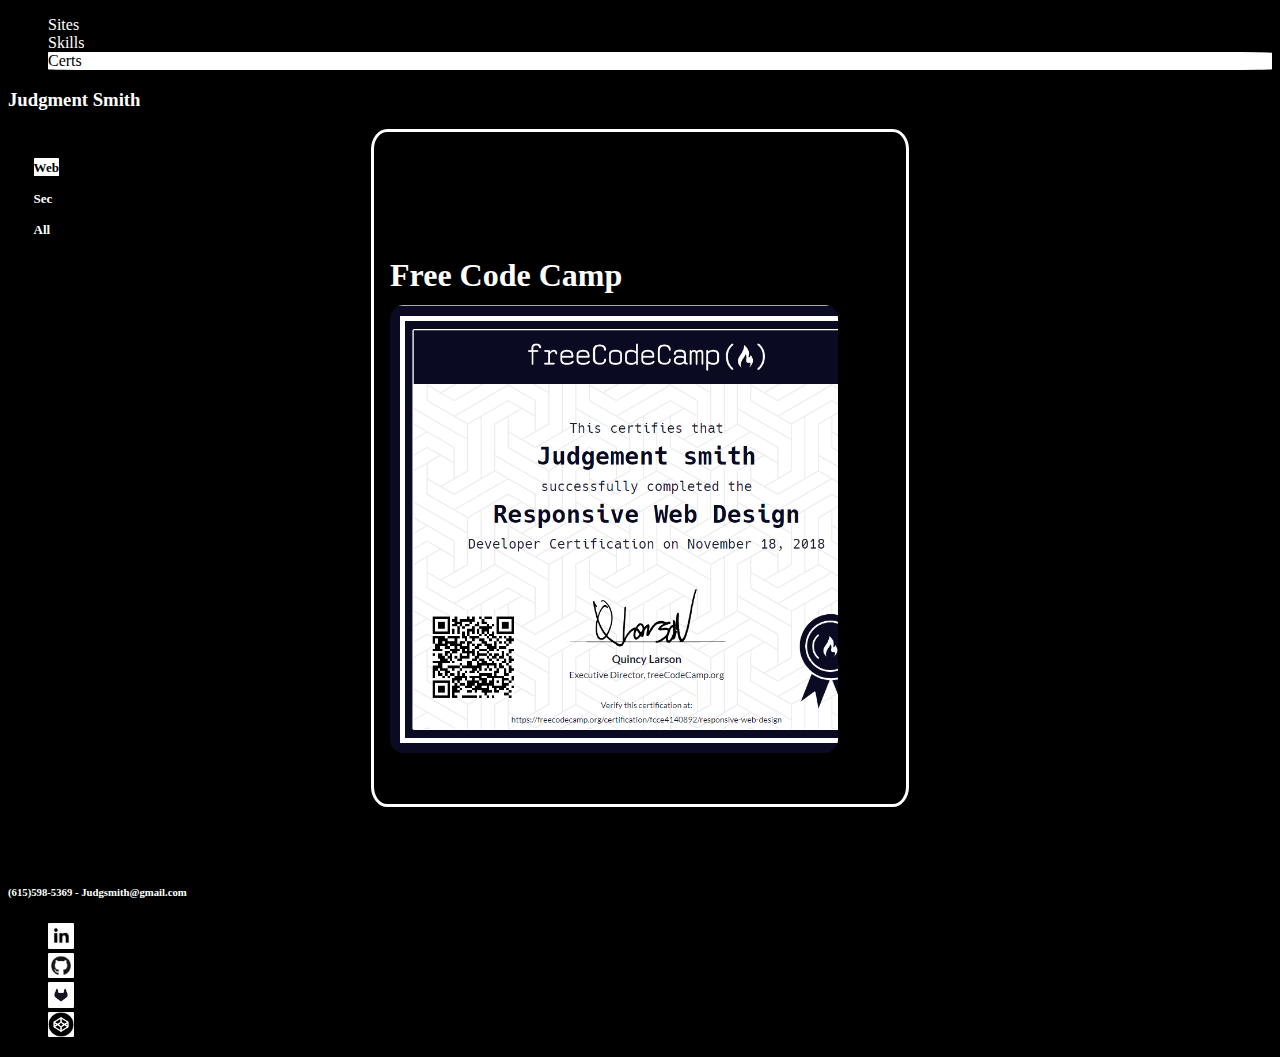
==== commit a6bb1232: "main" ====
--- a/certs.html
+++ b/certs.html
@@ -8,7 +8,7 @@
     <link href='https://cdn.jsdelivr.net/npm/bootstrap@5.2.2/dist/css/bootstrap.min.css' rel='stylesheet' integrity='sha384-Zenh87qX5JnK2Jl0vWa8Ck2rdkQ2Bzep5IDxbcnCeuOxjzrPF/et3URy9Bv1WTRi' crossorigin='anonymous'>
     <link rel='stylesheet' href='styles.css'>
   </head>
-  <body style='background: black;' onload="sort('all')">
+  <body style='background: black;' onload="sort('cert')">
 
     <div class='container'>
 
@@ -113,4 +113,3 @@
 </html>
 
 
-<a href='"+ data[i].url +"'> <div class='card-main d-flex row align-items-start'>  <h1 class='card-title  d-flex'>" + data[i].title + "</h1><div class='card-img-top  d-flex' style='background: url("+ data[i].image +"); background-size: contain;'></div> <div class='card-body  d-flex'><p class='card-text  d-flex'>"+ data[i].description + "</p></div></div></a>--- a/styles.css
+++ b/styles.css
@@ -12,10 +12,9 @@
 }
 
 .card-img-top{
-    width: 45vw;
-    height: 30vw;
+    width: 35vw;
+    height: 35vw;
     background: url('placeholder.jpg');
-    background-size: cover;
     border-radius: 3%;
 }
 
@@ -88,7 +87,6 @@
     width: 80vw;
 }
 
-
 .card-main{
     border: 0.2rem solid white;
     border-radius: 3%;
@@ -99,7 +97,9 @@
     margin: auto;
     margin-bottom: 2vw;
 }
-
+.card-title{
+    line-height: 50%;
+}
 @media screen and (max-device-width: 4in) and (orientation: landscape){
     .card-main{
         border: 0.2rem solid rgb(255, 255, 255);
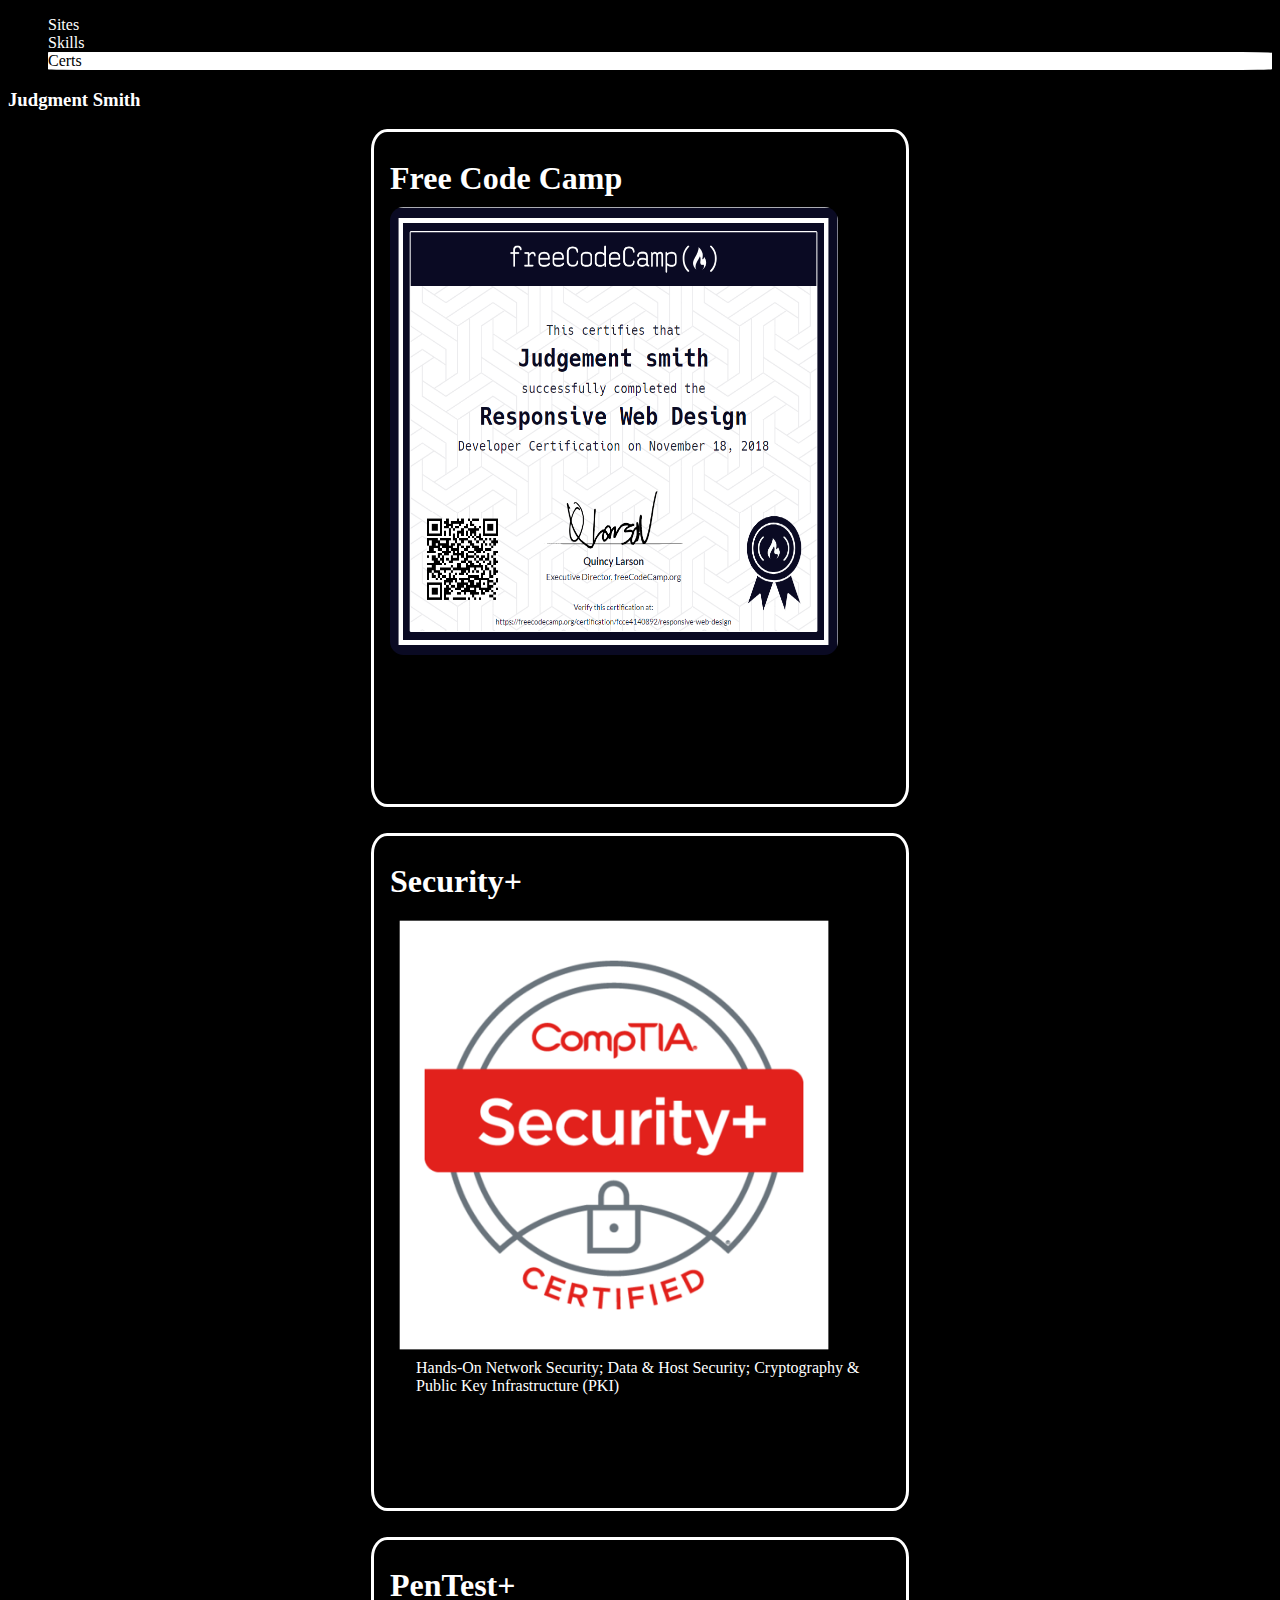
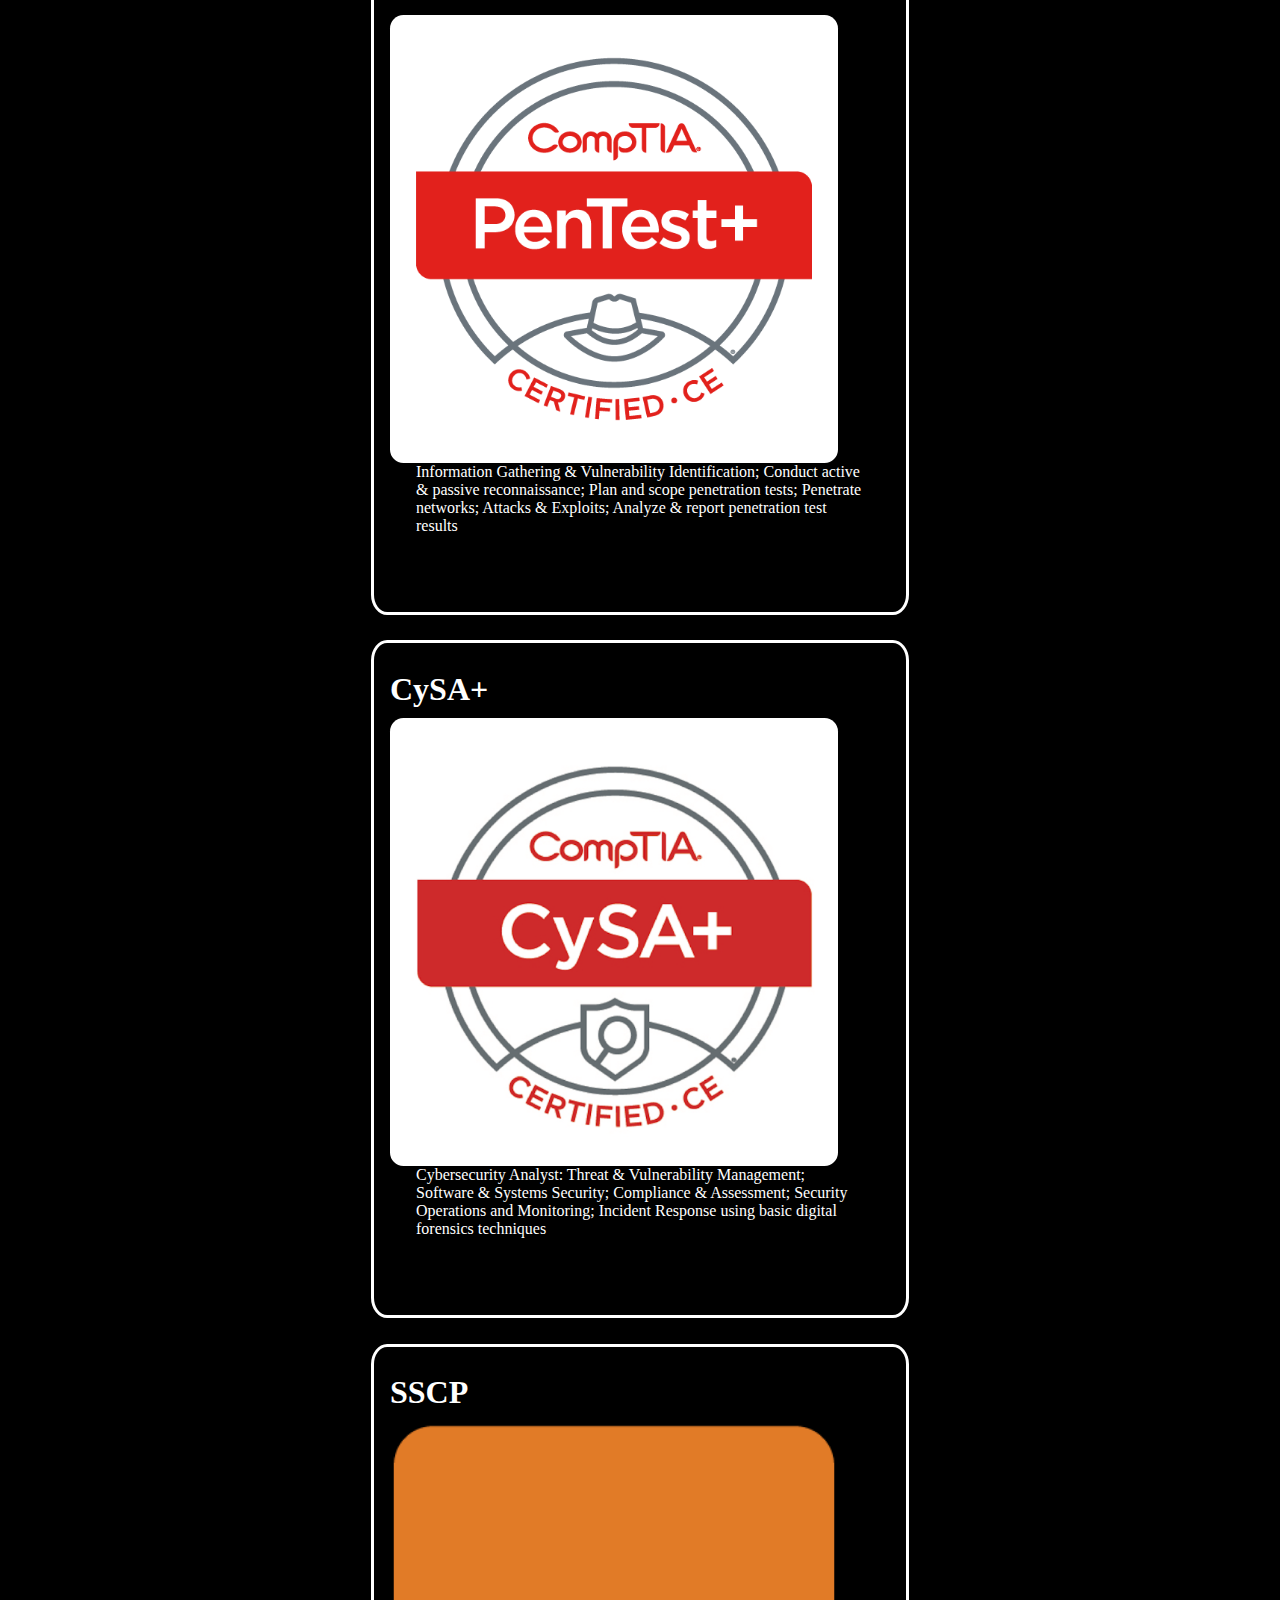
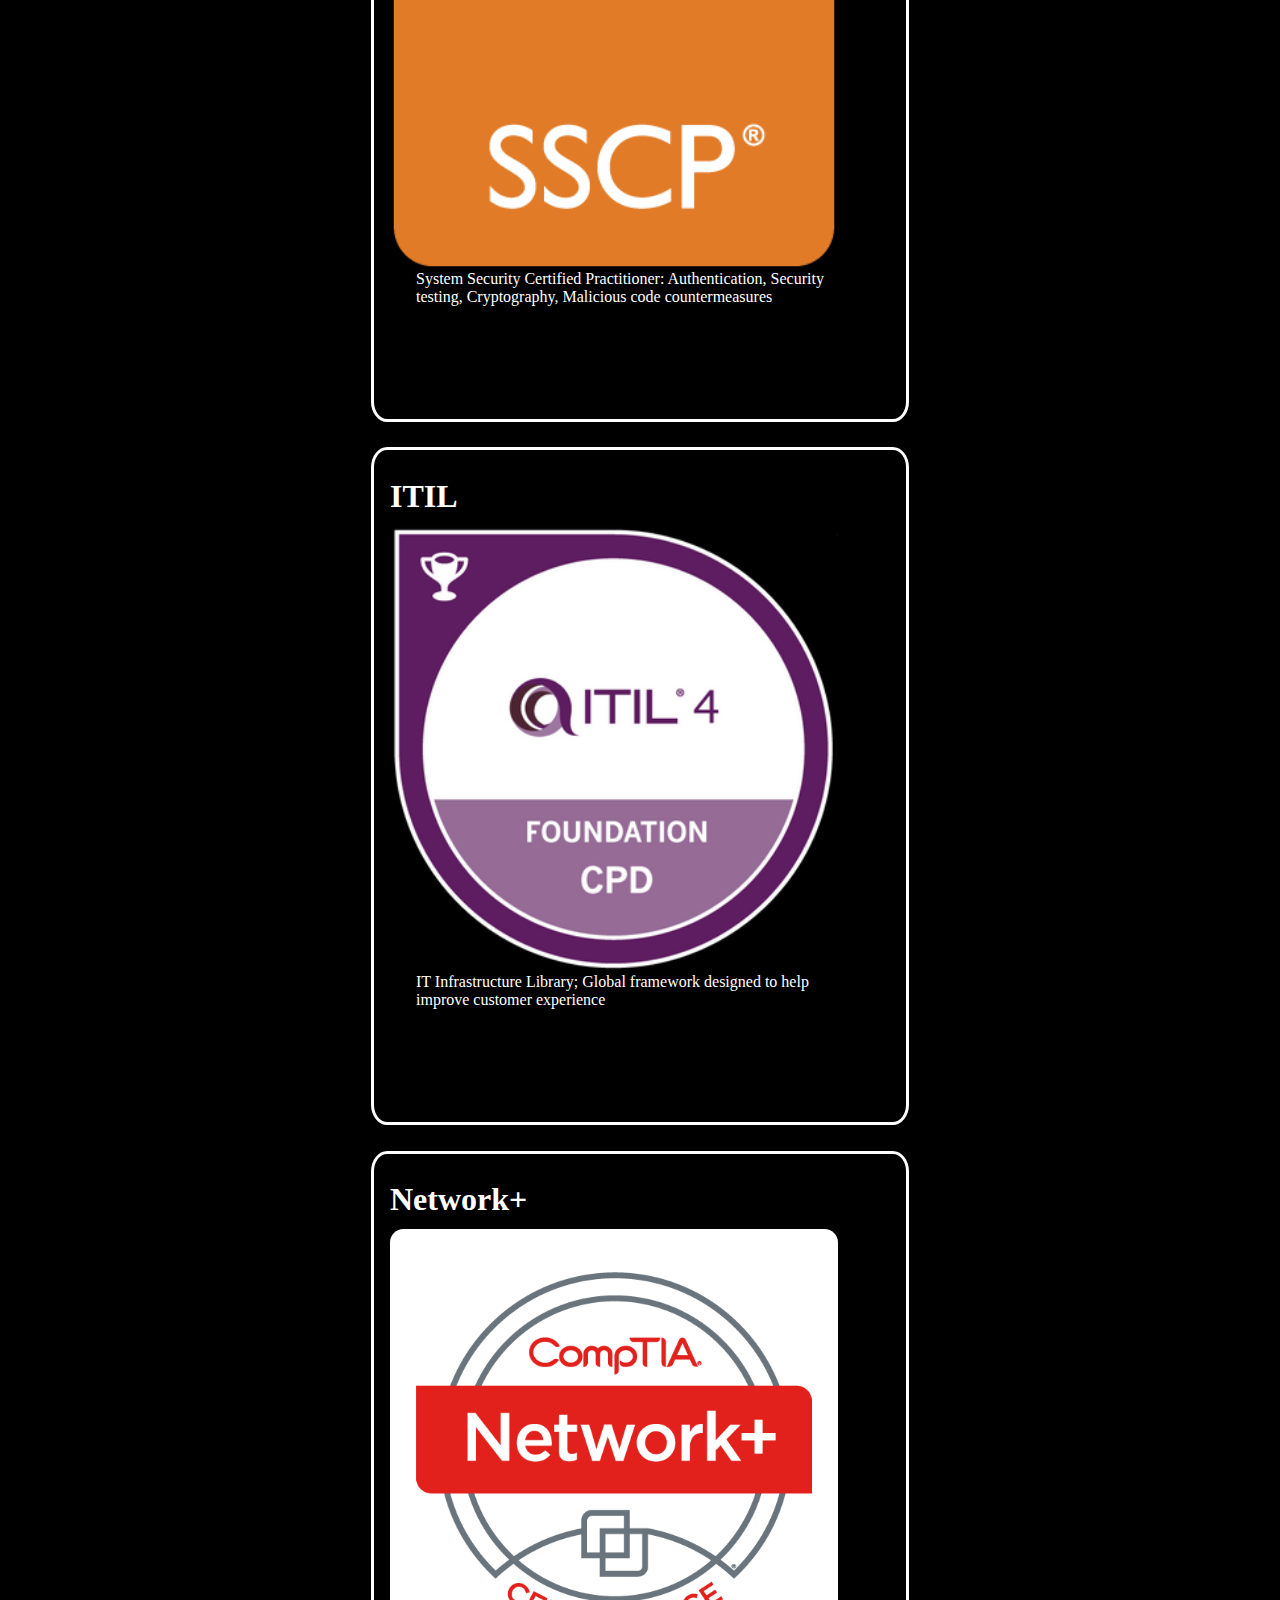
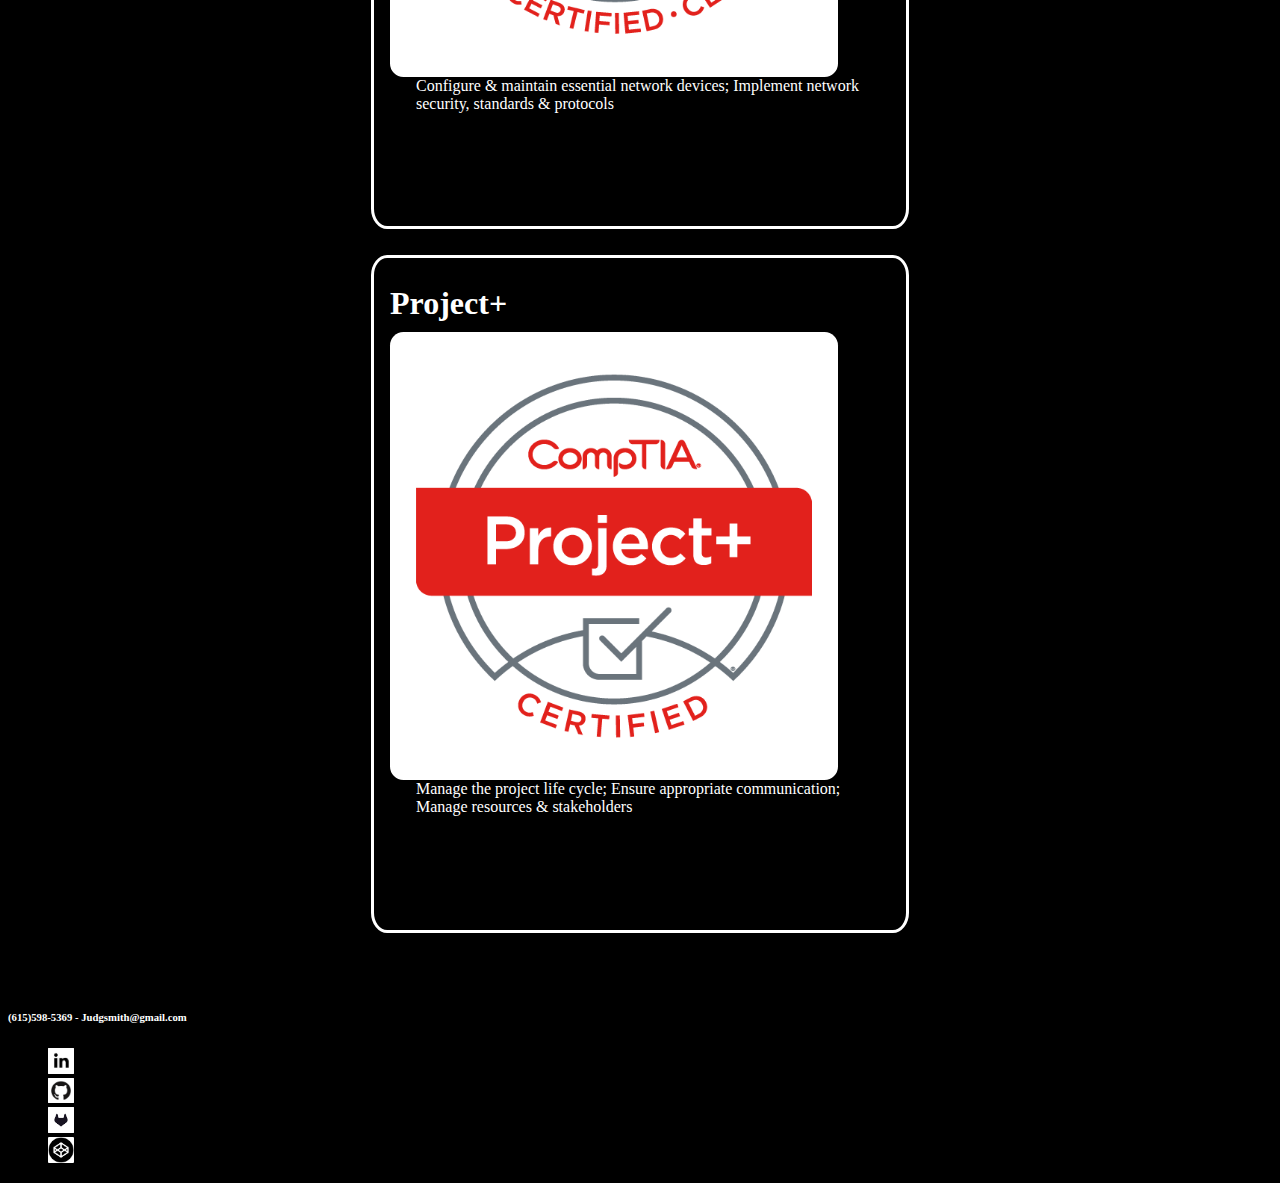
==== commit 3d7e53b1: "main" ====
--- a/certs.html
+++ b/certs.html
@@ -26,14 +26,7 @@
         
         </header>
       
-        <div class="sortconatiner d-flex flex-wrap mb-4 justify-content-end">
-          <ul class='nav nav-pills d-flex float-end border-bottom sort'>
-            <li id="1" onclick="sort('web'), setActiveTab('web')" class='nav-item activeTab'><h3 id="h1" class='nav-link tab activeTab'>Web</h3></li>
-            <li id="2" onclick="sort('sec'), setActiveTab('sec')" class='nav-item'><h3 id="h2" class='nav-link tab'>Sec</h3></li>
-            <li id="4" onclick="sort('all'), setActiveTab('all')" class='nav-item'><h3 id="h4" class='nav-link tab'>All</h3></li>
-          </ul>
-          
-        </div>
+        
         <div id='cards' class='cards d-flex flex-wrap justify-content-between container' >
         
          <div class='cards d-flex flex-wrap justify-content-between container'>
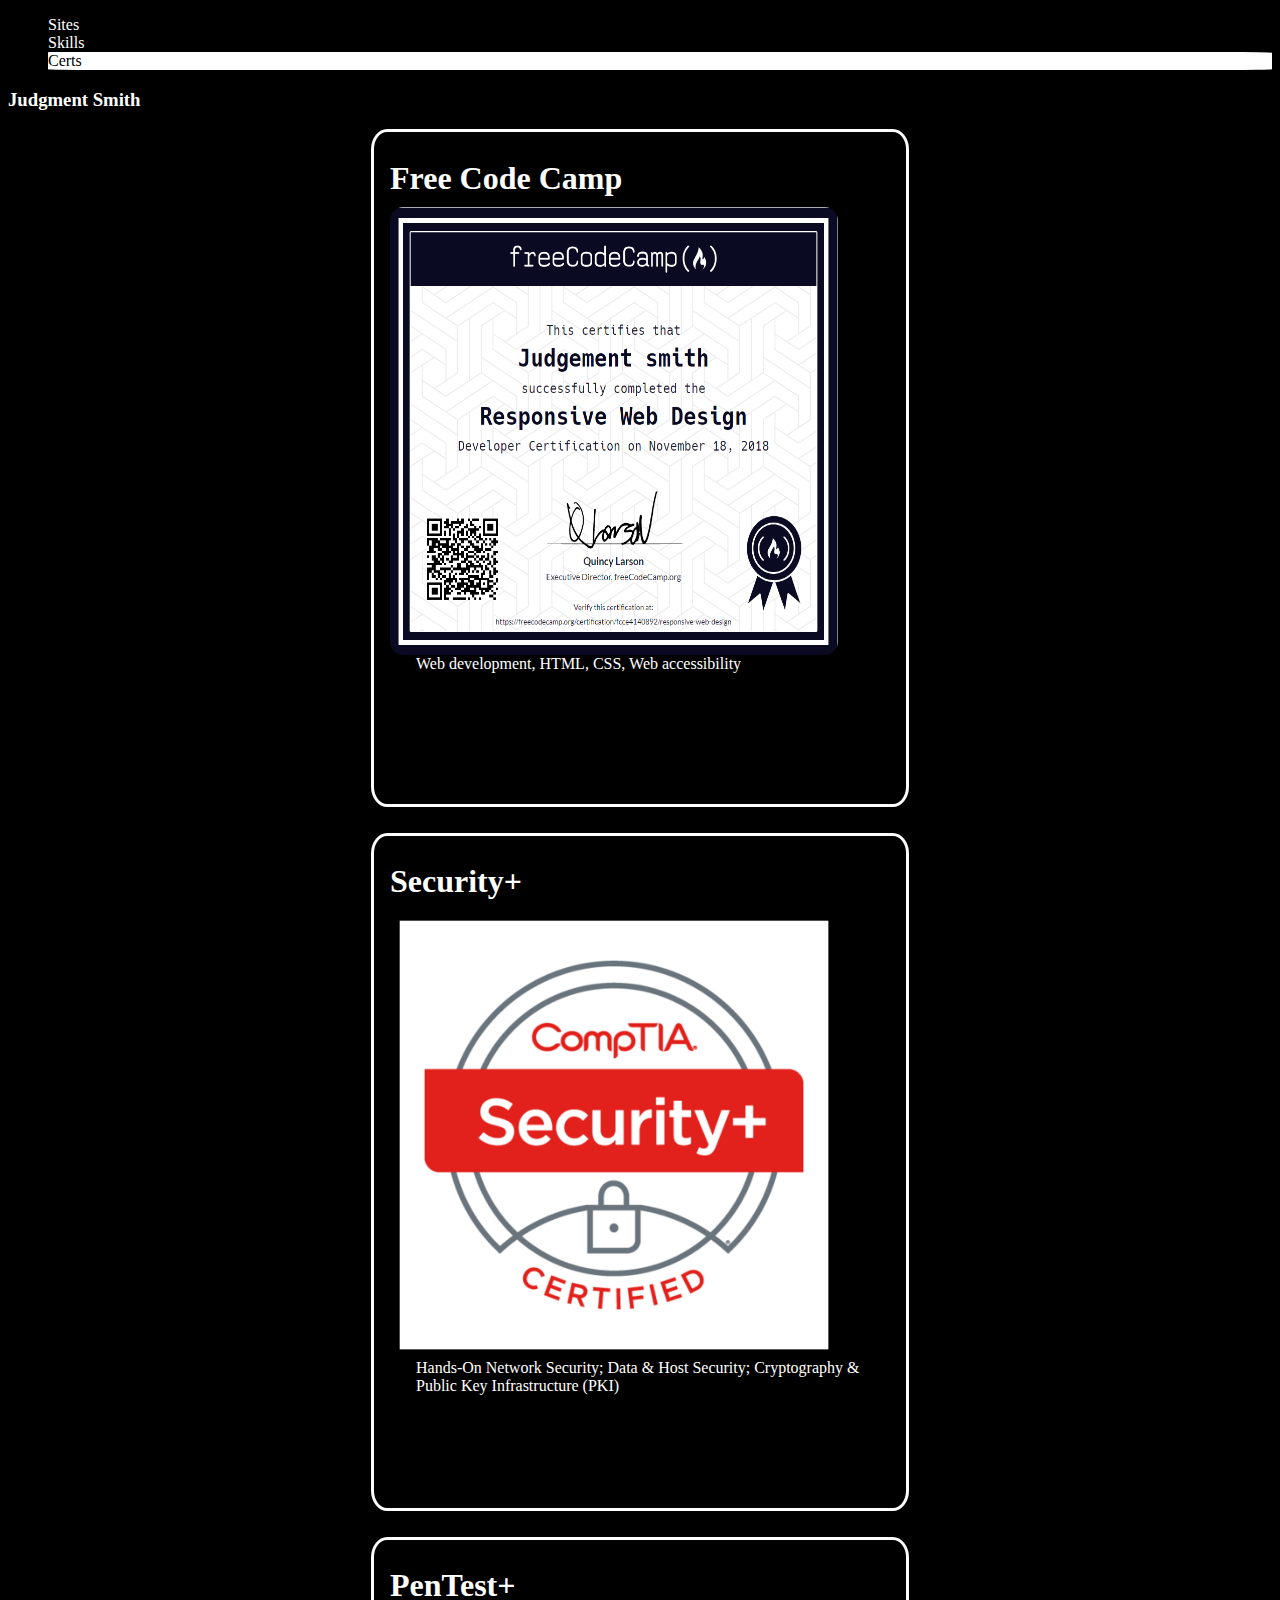
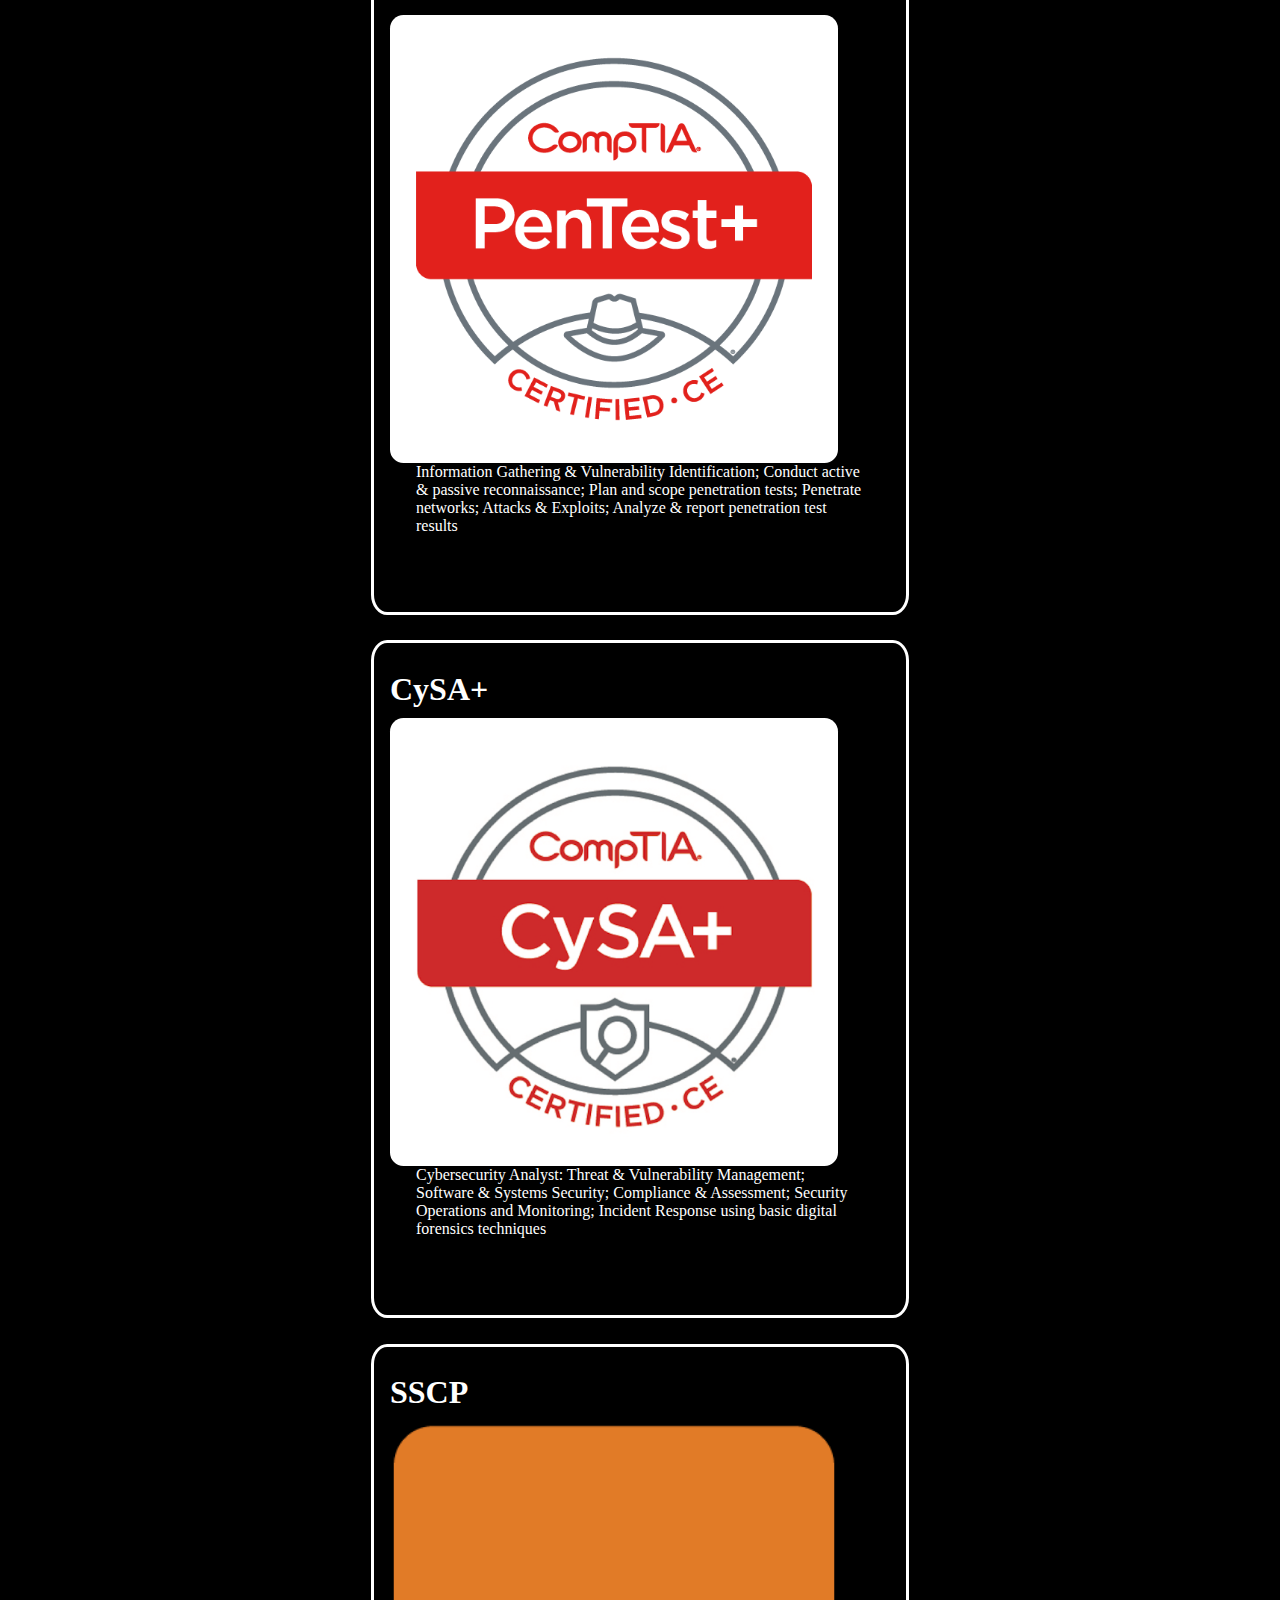
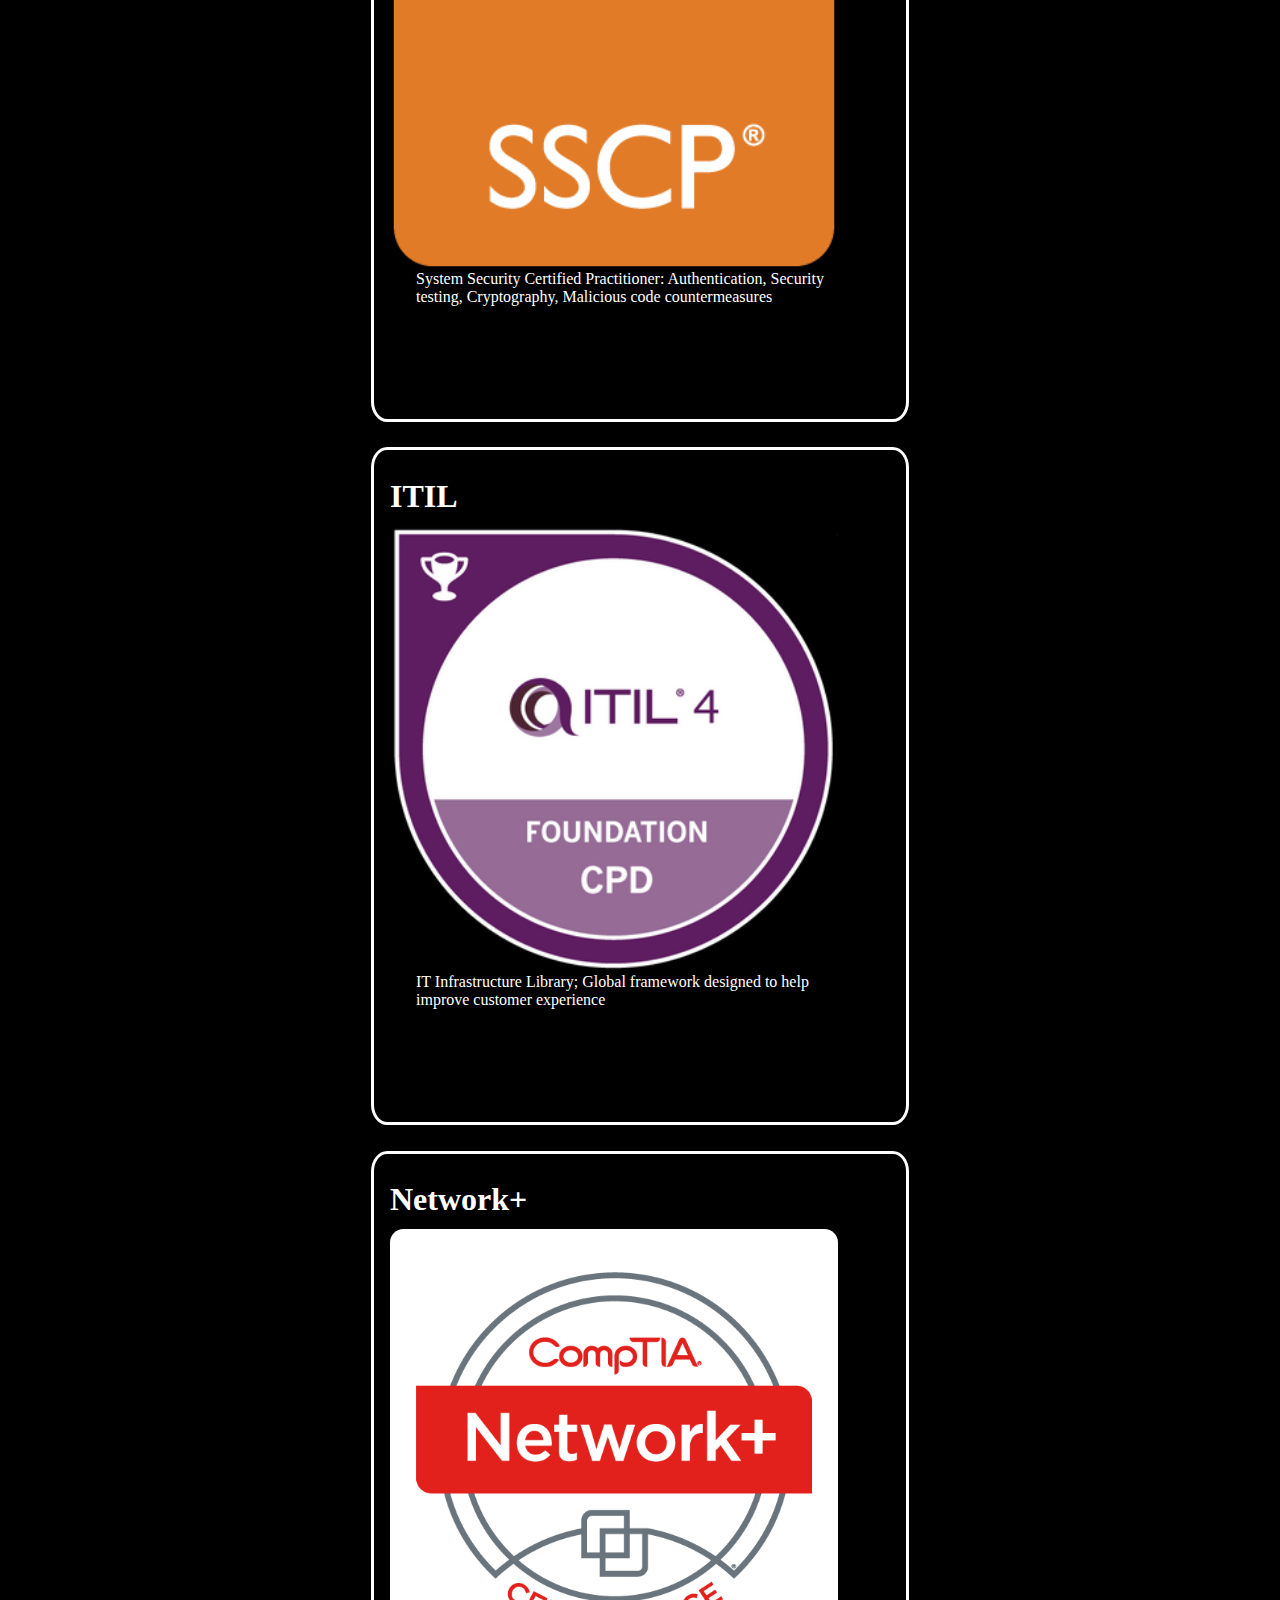
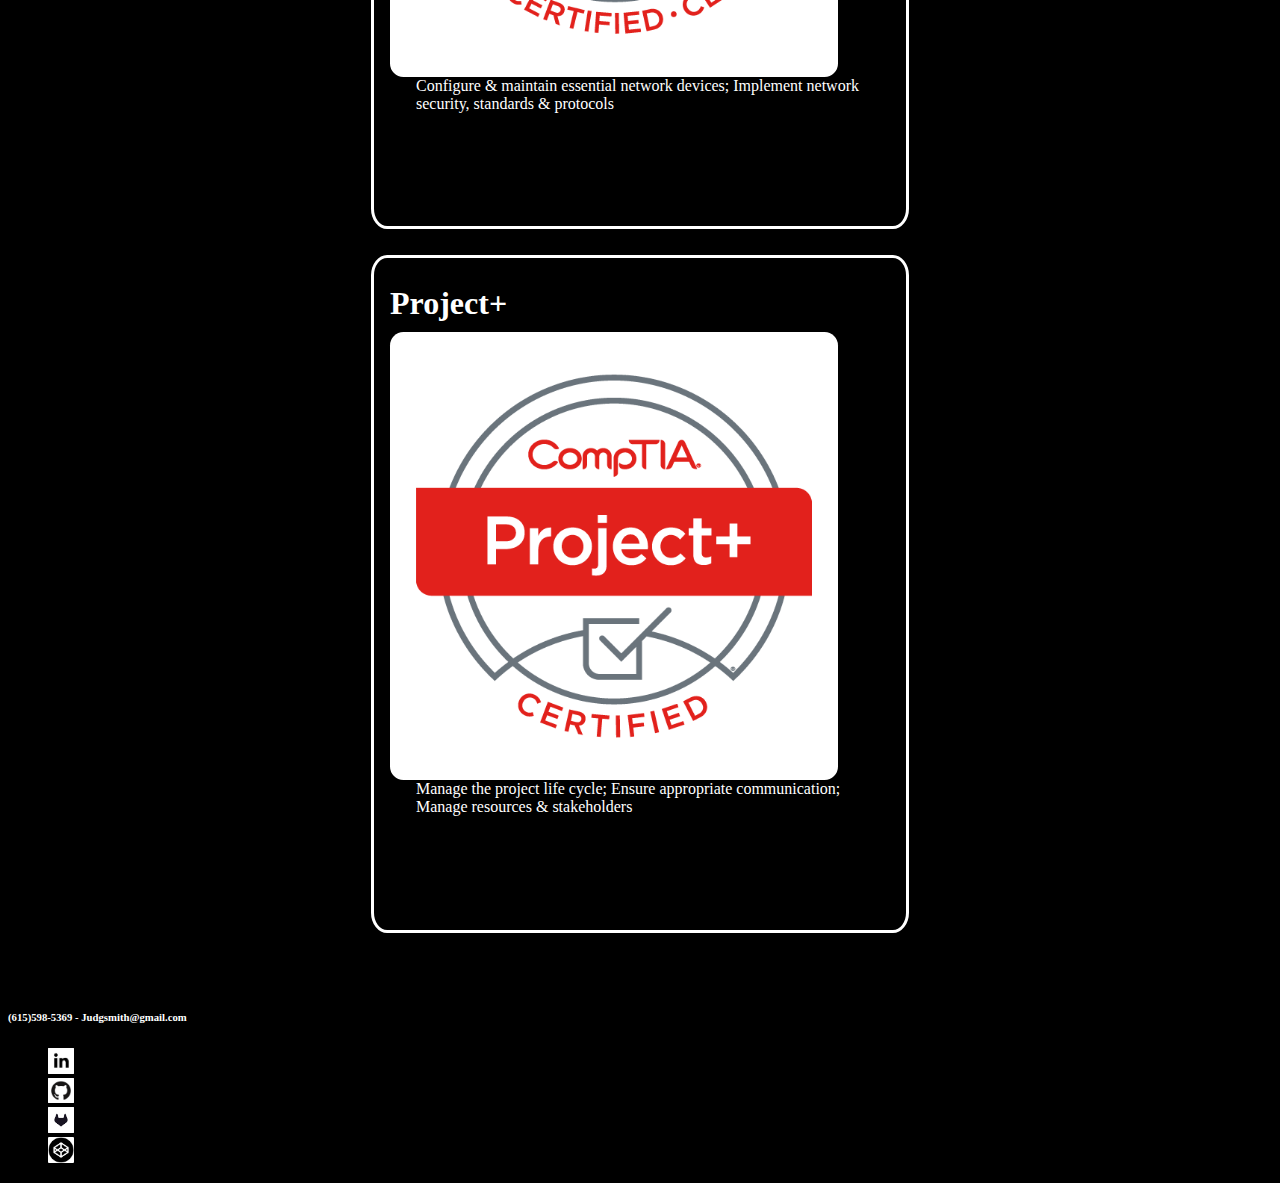
==== commit c8da67ed: "favicon" ====
--- a/certs.html
+++ b/certs.html
@@ -1,10 +1,8 @@
 <!doctype html>
 <html lang='en'>
   <head>
-    <meta charset='utf-8'>
-    <meta name='viewport' content='width=device-width, initial-scale=1'>
-    <title>Bootstrap demo</title>
-    
+    <title>Judgment Smith</title>
+    <link rel="icon" type="image/x-icon" href="android-chrome-192x192.png">
     <link href='https://cdn.jsdelivr.net/npm/bootstrap@5.2.2/dist/css/bootstrap.min.css' rel='stylesheet' integrity='sha384-Zenh87qX5JnK2Jl0vWa8Ck2rdkQ2Bzep5IDxbcnCeuOxjzrPF/et3URy9Bv1WTRi' crossorigin='anonymous'>
     <link rel='stylesheet' href='styles.css'>
   </head>
